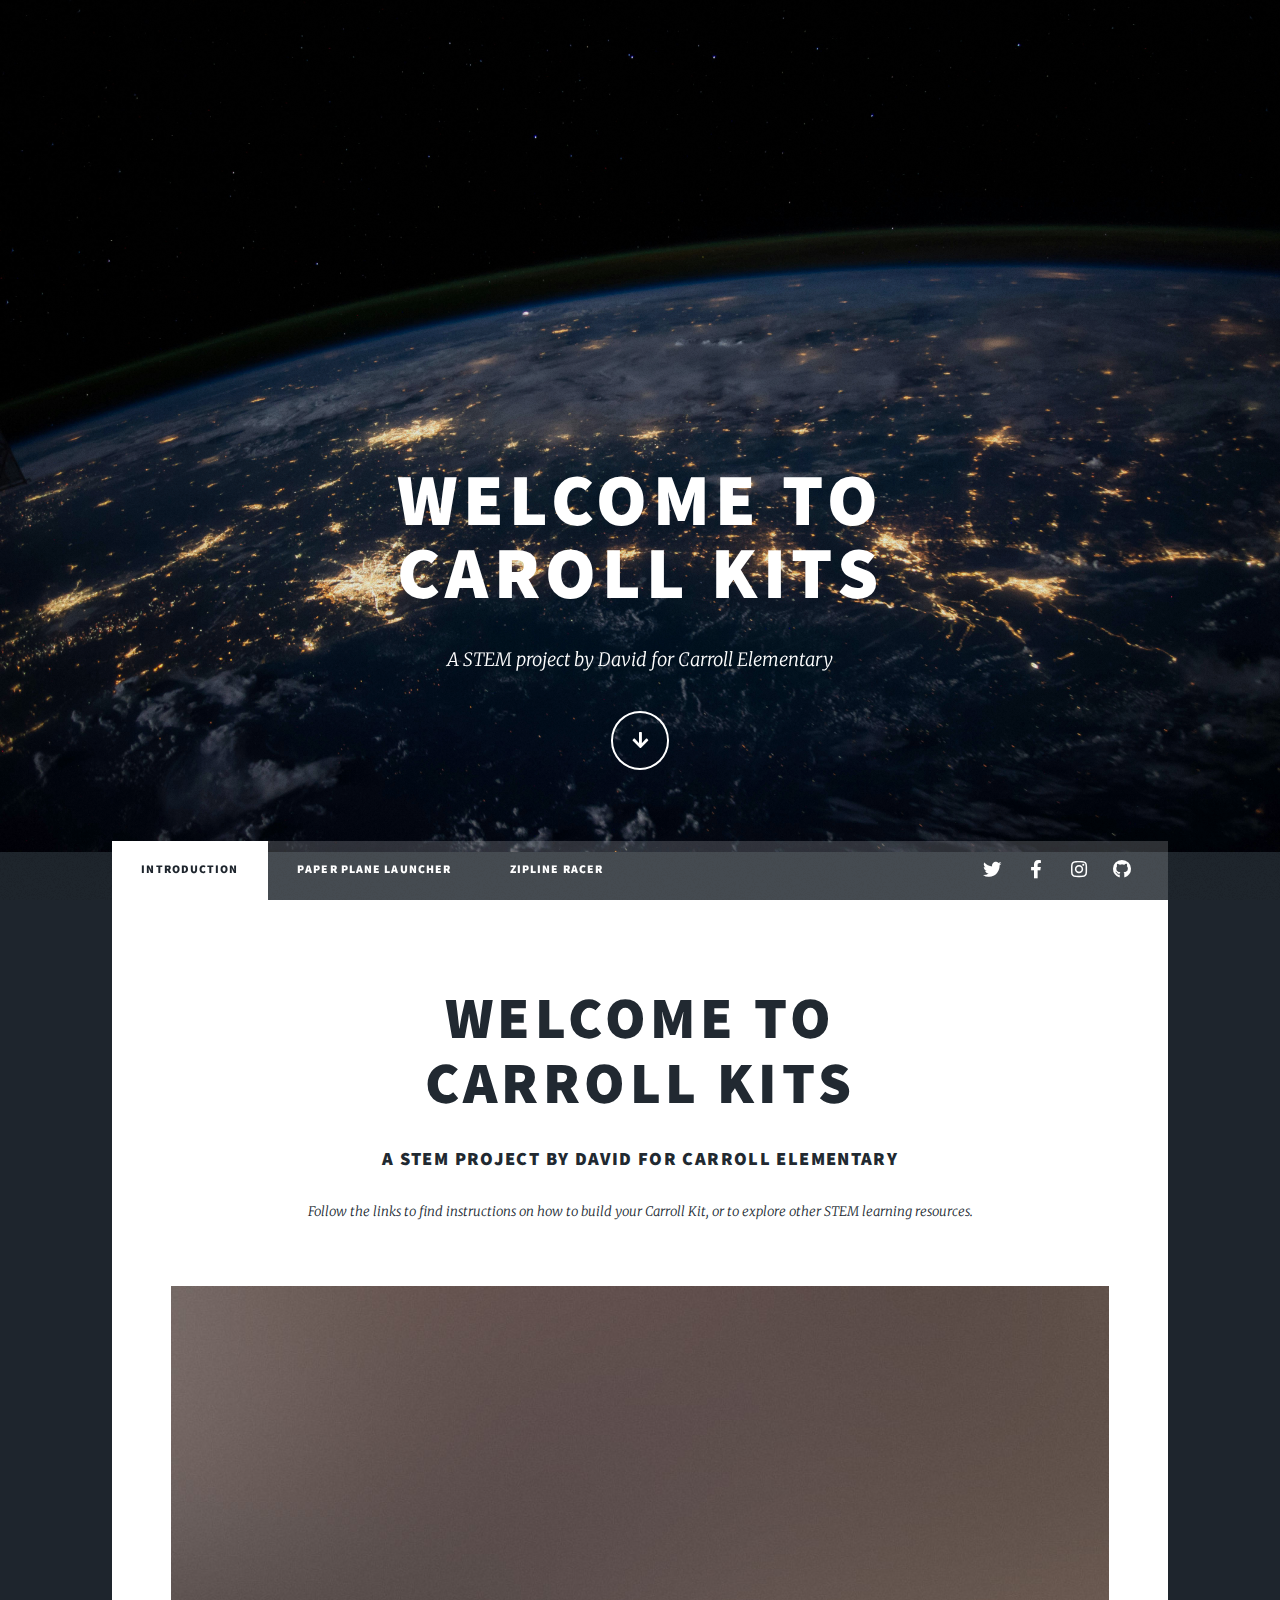
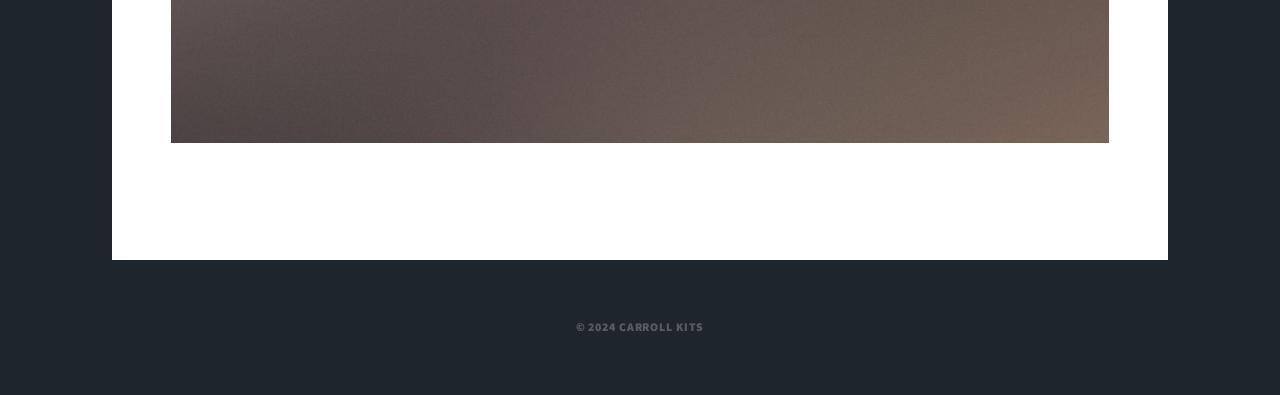
==== massively/index.html @ f245e0b9 "updated template" ====
<!DOCTYPE HTML>
<!--
	Massively by HTML5 UP
	html5up.net | @ajlkn
	Free for personal and commercial use under the CCA 3.0 license (html5up.net/license)
-->
<html>
	<head>
		<title>Carrol Kits</title>
		<meta charset="utf-8" />
		<meta name="viewport" content="width=device-width, initial-scale=1, user-scalable=no" />
		<link rel="stylesheet" href="assets/css/main.css" />
		<noscript><link rel="stylesheet" href="assets/css/noscript.css" /></noscript>
	</head>
	<body class="is-preload">

		<!-- Wrapper -->
			<div id="wrapper" class="fade-in">

				<!-- Intro -->
					<div id="intro">
						<h1>Welcome to<br />
						Caroll Kits</h1>
						<p>A STEM project by David for Carroll Elementary</p>
						<ul class="actions">
							<li><a href="#header" class="button icon solid solo fa-arrow-down scrolly">Continue</a></li>
						</ul>
					</div>

				<!-- Header -->
					<header id="header">
						<a href="index.html" class="logo">Carroll Kits</a>
					</header>

				<!-- Nav -->
					<nav id="nav">
						<ul class="links">
							<li class="active"><a href="index.html">Introduction</a></li>
							<li><a href="paperplane.html">Paper Plane Launcher</a></li>
							<li><a href="zipline.html">Zipline Racer</a></li>
						</ul>
						<ul class="icons">
							<li><a href="#" class="icon brands fa-twitter"><span class="label">Twitter</span></a></li>
							<li><a href="#" class="icon brands fa-facebook-f"><span class="label">Facebook</span></a></li>
							<li><a href="#" class="icon brands fa-instagram"><span class="label">Instagram</span></a></li>
							<li><a href="#" class="icon brands fa-github"><span class="label">GitHub</span></a></li>
						</ul>
					</nav>

				<!-- Main -->
					<div id="main">

						<!-- Featured Post -->
							<article class="post featured">
								<header class="major">
									<!-- <span class="date">April 25, 2017</span> -->
									<h2>Welcome to<br />
										Carroll Kits</a></h2>
									<h3>a STEM project by David for Carroll Elementary</h3>
									<p>Follow the links to find instructions on how to build your Carroll Kit, or to explore other STEM learning resources.</p>
								</header>
								<a href="#" class="image main"><img src="images/pic01.jpg" alt="" /></a>
								<!-- <ul class="actions special">
									<li><a href="#" class="button large">Full Story</a></li>
								</ul> -->
							</article>

						<!-- Posts -->
							<!-- <section class="posts">
								<article>
									<header>
										<span class="date">April 24, 2017</span>
										<h2><a href="#">Sed magna<br />
										ipsum faucibus</a></h2>
									</header>
									<a href="#" class="image fit"><img src="images/pic02.jpg" alt="" /></a>
									<p>Donec eget ex magna. Interdum et malesuada fames ac ante ipsum primis in faucibus. Pellentesque venenatis dolor imperdiet dolor mattis sagittis magna etiam.</p>
									<ul class="actions special">
										<li><a href="#" class="button">Full Story</a></li>
									</ul>
								</article>
								<article>
									<header>
										<span class="date">April 22, 2017</span>
										<h2><a href="#">Primis eget<br />
										imperdiet lorem</a></h2>
									</header>
									<a href="#" class="image fit"><img src="images/pic03.jpg" alt="" /></a>
									<p>Donec eget ex magna. Interdum et malesuada fames ac ante ipsum primis in faucibus. Pellentesque venenatis dolor imperdiet dolor mattis sagittis magna etiam.</p>
									<ul class="actions special">
										<li><a href="#" class="button">Full Story</a></li>
									</ul>
								</article>
								<article>
									<header>
										<span class="date">April 18, 2017</span>
										<h2><a href="#">Ante mattis<br />
										interdum dolor</a></h2>
									</header>
									<a href="#" class="image fit"><img src="images/pic04.jpg" alt="" /></a>
									<p>Donec eget ex magna. Interdum et malesuada fames ac ante ipsum primis in faucibus. Pellentesque venenatis dolor imperdiet dolor mattis sagittis magna etiam.</p>
									<ul class="actions special">
										<li><a href="#" class="button">Full Story</a></li>
									</ul>
								</article>
								<article>
									<header>
										<span class="date">April 14, 2017</span>
										<h2><a href="#">Tempus sed<br />
										nulla imperdiet</a></h2>
									</header>
									<a href="#" class="image fit"><img src="images/pic05.jpg" alt="" /></a>
									<p>Donec eget ex magna. Interdum et malesuada fames ac ante ipsum primis in faucibus. Pellentesque venenatis dolor imperdiet dolor mattis sagittis magna etiam.</p>
									<ul class="actions special">
										<li><a href="#" class="button">Full Story</a></li>
									</ul>
								</article>
								<article>
									<header>
										<span class="date">April 11, 2017</span>
										<h2><a href="#">Odio magna<br />
										sed consectetur</a></h2>
									</header>
									<a href="#" class="image fit"><img src="images/pic06.jpg" alt="" /></a>
									<p>Donec eget ex magna. Interdum et malesuada fames ac ante ipsum primis in faucibus. Pellentesque venenatis dolor imperdiet dolor mattis sagittis magna etiam.</p>
									<ul class="actions special">
										<li><a href="#" class="button">Full Story</a></li>
									</ul>
								</article>
								<article>
									<header>
										<span class="date">April 7, 2017</span>
										<h2><a href="#">Augue lorem<br />
										primis vestibulum</a></h2>
									</header>
									<a href="#" class="image fit"><img src="images/pic07.jpg" alt="" /></a>
									<p>Donec eget ex magna. Interdum et malesuada fames ac ante ipsum primis in faucibus. Pellentesque venenatis dolor imperdiet dolor mattis sagittis magna etiam.</p>
									<ul class="actions special">
										<li><a href="#" class="button">Full Story</a></li>
									</ul>
								</article>
							</section> -->

						<!-- Footer -->
							<!-- <footer>
								<div class="pagination">
									<a href="#" class="page active">1</a>
									<a href="#" class="page">2</a>
									<a href="#" class="page">3</a>
									<span class="extra">&hellip;</span>
									<a href="#" class="page">8</a>
									<a href="#" class="page">9</a>
									<a href="#" class="page">10</a>
									<a href="#" class="next">Next</a>
								</div>
							</footer> -->

					</div>

				<!-- Footer -->
					<!-- <footer id="footer">
						<section>
							<form method="post" action="#">
								<div class="fields">
									<div class="field">
										<label for="name">Name</label>
										<input type="text" name="name" id="name" />
									</div>
									<div class="field">
										<label for="email">Email</label>
										<input type="text" name="email" id="email" />
									</div>
									<div class="field">
										<label for="message">Message</label>
										<textarea name="message" id="message" rows="3"></textarea>
									</div>
								</div>
								<ul class="actions">
									<li><input type="submit" value="Send Message" /></li>
								</ul>
							</form>
						</section>
						<section class="split contact">
							<section class="alt">
								<h3>Address</h3>
								<p>1234 Somewhere Road #87257<br />
								Nashville, TN 00000-0000</p>
							</section>
							<section>
								<h3>Phone</h3>
								<p><a href="#">(000) 000-0000</a></p>
							</section>
							<section>
								<h3>Email</h3>
								<p><a href="#">info@untitled.tld</a></p>
							</section>
							<section>
								<h3>Social</h3>
								<ul class="icons alt">
									<li><a href="#" class="icon brands alt fa-twitter"><span class="label">Twitter</span></a></li>
									<li><a href="#" class="icon brands alt fa-facebook-f"><span class="label">Facebook</span></a></li>
									<li><a href="#" class="icon brands alt fa-instagram"><span class="label">Instagram</span></a></li>
									<li><a href="#" class="icon brands alt fa-github"><span class="label">GitHub</span></a></li>
								</ul>
							</section>
						</section>
					</footer> -->

				<!-- Copyright -->
					<div id="copyright">
						<ul><li>&copy; 2024 Carroll Kits</li></ul>
					</div>

			</div>

		<!-- Scripts -->
			<script src="assets/js/jquery.min.js"></script>
			<script src="assets/js/jquery.scrollex.min.js"></script>
			<script src="assets/js/jquery.scrolly.min.js"></script>
			<script src="assets/js/browser.min.js"></script>
			<script src="assets/js/breakpoints.min.js"></script>
			<script src="assets/js/util.js"></script>
			<script src="assets/js/main.js"></script>

	</body>
</html>
---- massively/assets/css/main.css ----
@import url(fontawesome-all.min.css);
@import url("https://fonts.googleapis.com/css?family=Merriweather:300,700,300italic,700italic|Source+Sans+Pro:900");

/*
	Massively by HTML5 UP
	html5up.net | @ajlkn
	Free for personal and commercial use under the CCA 3.0 license (html5up.net/license)
*/

html, body, div, span, applet, object,
iframe, h1, h2, h3, h4, h5, h6, p, blockquote,
pre, a, abbr, acronym, address, big, cite,
code, del, dfn, em, img, ins, kbd, q, s, samp,
small, strike, strong, sub, sup, tt, var, b,
u, i, center, dl, dt, dd, ol, ul, li, fieldset,
form, label, legend, table, caption, tbody,
tfoot, thead, tr, th, td, article, aside,
canvas, details, embed, figure, figcaption,
footer, header, hgroup, menu, nav, output, ruby,
section, summary, time, mark, audio, video {
	margin: 0;
	padding: 0;
	border: 0;
	font-size: 100%;
	font: inherit;
	vertical-align: baseline;}

article, aside, details, figcaption, figure,
footer, header, hgroup, menu, nav, section {
	display: block;}

body {
	line-height: 1;
}

ol, ul {
	list-style: none;
}

blockquote, q {
	quotes: none;
}

	blockquote:before, blockquote:after, q:before, q:after {
		content: '';
		content: none;
	}

table {
	border-collapse: collapse;
	border-spacing: 0;
}

body {
	-webkit-text-size-adjust: none;
}

mark {
	background-color: transparent;
	color: inherit;
}

input::-moz-focus-inner {
	border: 0;
	padding: 0;
}

input, select, textarea {
	-moz-appearance: none;
	-webkit-appearance: none;
	-ms-appearance: none;
	appearance: none;
}

/* Basic */

	@-ms-viewport {
		width: device-width;
	}

	body {
		-ms-overflow-style: scrollbar;
	}

	@media screen and (max-width: 480px) {

		html, body {
			min-width: 320px;
		}

	}

	html {
		box-sizing: border-box;
	}

	*, *:before, *:after {
		box-sizing: inherit;
	}

	body {
		background-color: #1e252d;
	}

		body.is-preload *, body.is-preload *:before, body.is-preload *:after {
			-moz-animation: none !important;
			-webkit-animation: none !important;
			-ms-animation: none !important;
			animation: none !important;
			-moz-transition: none !important;
			-webkit-transition: none !important;
			-ms-transition: none !important;
			transition: none !important;
		}

/* Type */

	html {
		font-size: 16pt;
	}

		@media screen and (max-width: 1680px) {

			html {
				font-size: 12pt;
			}

		}

		@media screen and (max-width: 1280px) {

			html {
				font-size: 11pt;
			}

		}

		@media screen and (max-width: 360px) {

			html {
				font-size: 10pt;
			}

		}

	body {
		color: #212931;
	}

	body, input, select, textarea {
		font-family: "Merriweather", Georgia, serif;
		font-weight: 300;
		font-size: 1rem;
		line-height: 2.375;
	}

	a {
		-moz-transition: color 0.2s ease-in-out, background-color 0.2s ease-in-out, border-color 0.2s ease-in-out, box-shadow 0.2s ease-in-out;
		-webkit-transition: color 0.2s ease-in-out, background-color 0.2s ease-in-out, border-color 0.2s ease-in-out, box-shadow 0.2s ease-in-out;
		-ms-transition: color 0.2s ease-in-out, background-color 0.2s ease-in-out, border-color 0.2s ease-in-out, box-shadow 0.2s ease-in-out;
		transition: color 0.2s ease-in-out, background-color 0.2s ease-in-out, border-color 0.2s ease-in-out, box-shadow 0.2s ease-in-out;
		border-bottom: dotted 1px;
		text-decoration: none;
	}

		a:hover {
			border-bottom-color: transparent;
		}

	strong, b {
		font-weight: 600;
	}

	em, i {
		font-style: italic;
	}

	p {
		text-align: justify;
		margin: 0 0 2rem 0;
	}

	h1, h2, h3, h4, h5, h6 {
		font-family: "Source Sans Pro", Helvetica, sans-serif;
		font-weight: 900;
		line-height: 1.5;
		letter-spacing: 0.075em;
		text-transform: uppercase;
		margin: 0 0 1rem 0;
	}

		h1 a, h2 a, h3 a, h4 a, h5 a, h6 a {
			border-bottom: 0;
			color: inherit;
			text-decoration: none;
		}

	h1 {
		font-size: 4rem;
		line-height: 1.1;
		margin: 0 0 2rem 0;
	}

	h2 {
		font-size: 1.75rem;
		line-height: 1.3;
		margin: 0 0 1.5rem 0;
	}

	h3 {
		font-size: 1.25rem;
		margin: 0 0 1.5rem 0;
	}

	h4 {
		font-size: 1rem;
	}

	h5 {
		font-size: 0.9rem;
	}

	h6 {
		font-size: 0.8rem;
	}

	sub {
		font-size: 0.8rem;
		position: relative;
		top: 0.5rem;
	}

	sup {
		font-size: 0.8rem;
		position: relative;
		top: -0.5rem;
	}

	blockquote {
		border-left: solid 4px;
		font-style: italic;
		margin: 0 0 2rem 0;
		padding: 0.5rem 0 0.5rem 2rem;
	}

	code {
		border: solid 2px;
		font-family: "Courier New", monospace;
		font-size: 0.9rem;
		margin: 0 0.25rem;
		padding: 0.25rem 0.65rem;
	}

	pre {
		-webkit-overflow-scrolling: touch;
		font-family: "Courier New", monospace;
		font-size: 0.9rem;
		margin: 0 0 2rem 0;
	}

		pre code {
			display: block;
			line-height: 1.75;
			padding: 1rem 1.5rem;
			overflow-x: auto;
		}

	hr {
		border: 0;
		border-bottom: solid 2px;
		margin: 3rem 0;
	}

		hr.major {
			margin: 5rem 0;
		}

	.align-left {
		text-align: left;
	}

	.align-center {
		text-align: center;
	}

	.align-right {
		text-align: right;
	}

	input, select, textarea {
		color: #212931;
	}

	a {
		color: #212931;
		border-bottom-color: rgba(33, 41, 49, 0.5);
	}

		a:hover {
			border-bottom-color: transparent;
			color: #18bfef !important;
		}

	strong, b {
		color: #212931;
	}

	h1, h2, h3, h4, h5, h6 {
		color: #212931;
	}

	blockquote {
		border-left-color: #eeeeee;
	}

	code {
		background: rgba(220, 220, 220, 0.25);
		border-color: #eeeeee;
	}

	hr {
		border-bottom-color: #eeeeee;
	}

/* Row */

	.row {
		display: flex;
		flex-wrap: wrap;
		box-sizing: border-box;
		align-items: stretch;
	}

		.row > * {
			box-sizing: border-box;
		}

		.row.gtr-uniform > * > :last-child {
			margin-bottom: 0;
		}

		.row.aln-left {
			justify-content: flex-start;
		}

		.row.aln-center {
			justify-content: center;
		}

		.row.aln-right {
			justify-content: flex-end;
		}

		.row.aln-top {
			align-items: flex-start;
		}

		.row.aln-middle {
			align-items: center;
		}

		.row.aln-bottom {
			align-items: flex-end;
		}

		.row > .imp {
			order: -1;
		}

		.row > .col-1 {
			width: 8.33333%;
		}

		.row > .off-1 {
			margin-left: 8.33333%;
		}

		.row > .col-2 {
			width: 16.66667%;
		}

		.row > .off-2 {
			margin-left: 16.66667%;
		}

		.row > .col-3 {
			width: 25%;
		}

		.row > .off-3 {
			margin-left: 25%;
		}

		.row > .col-4 {
			width: 33.33333%;
		}

		.row > .off-4 {
			margin-left: 33.33333%;
		}

		.row > .col-5 {
			width: 41.66667%;
		}

		.row > .off-5 {
			margin-left: 41.66667%;
		}

		.row > .col-6 {
			width: 50%;
		}

		.row > .off-6 {
			margin-left: 50%;
		}

		.row > .col-7 {
			width: 58.33333%;
		}

		.row > .off-7 {
			margin-left: 58.33333%;
		}

		.row > .col-8 {
			width: 66.66667%;
		}

		.row > .off-8 {
			margin-left: 66.66667%;
		}

		.row > .col-9 {
			width: 75%;
		}

		.row > .off-9 {
			margin-left: 75%;
		}

		.row > .col-10 {
			width: 83.33333%;
		}

		.row > .off-10 {
			margin-left: 83.33333%;
		}

		.row > .col-11 {
			width: 91.66667%;
		}

		.row > .off-11 {
			margin-left: 91.66667%;
		}

		.row > .col-12 {
			width: 100%;
		}

		.row > .off-12 {
			margin-left: 100%;
		}

		.row.gtr-0 {
			margin-top: 0;
			margin-left: 0rem;
		}

			.row.gtr-0 > * {
				padding: 0 0 0 0rem;
			}

			.row.gtr-0.gtr-uniform {
				margin-top: 0rem;
			}

				.row.gtr-0.gtr-uniform > * {
					padding-top: 0rem;
				}

		.row.gtr-25 {
			margin-top: 0;
			margin-left: -0.375rem;
		}

			.row.gtr-25 > * {
				padding: 0 0 0 0.375rem;
			}

			.row.gtr-25.gtr-uniform {
				margin-top: -0.375rem;
			}

				.row.gtr-25.gtr-uniform > * {
					padding-top: 0.375rem;
				}

		.row.gtr-50 {
			margin-top: 0;
			margin-left: -0.75rem;
		}

			.row.gtr-50 > * {
				padding: 0 0 0 0.75rem;
			}

			.row.gtr-50.gtr-uniform {
				margin-top: -0.75rem;
			}

				.row.gtr-50.gtr-uniform > * {
					padding-top: 0.75rem;
				}

		.row {
			margin-top: 0;
			margin-left: -1.5rem;
		}

			.row > * {
				padding: 0 0 0 1.5rem;
			}

			.row.gtr-uniform {
				margin-top: -1.5rem;
			}

				.row.gtr-uniform > * {
					padding-top: 1.5rem;
				}

		.row.gtr-150 {
			margin-top: 0;
			margin-left: -2.25rem;
		}

			.row.gtr-150 > * {
				padding: 0 0 0 2.25rem;
			}

			.row.gtr-150.gtr-uniform {
				margin-top: -2.25rem;
			}

				.row.gtr-150.gtr-uniform > * {
					padding-top: 2.25rem;
				}

		.row.gtr-200 {
			margin-top: 0;
			margin-left: -3rem;
		}

			.row.gtr-200 > * {
				padding: 0 0 0 3rem;
			}

			.row.gtr-200.gtr-uniform {
				margin-top: -3rem;
			}

				.row.gtr-200.gtr-uniform > * {
					padding-top: 3rem;
				}

		@media screen and (max-width: 1680px) {

			.row {
				display: flex;
				flex-wrap: wrap;
				box-sizing: border-box;
				align-items: stretch;
			}

				.row > * {
					box-sizing: border-box;
				}

				.row.gtr-uniform > * > :last-child {
					margin-bottom: 0;
				}

				.row.aln-left {
					justify-content: flex-start;
				}

				.row.aln-center {
					justify-content: center;
				}

				.row.aln-right {
					justify-content: flex-end;
				}

				.row.aln-top {
					align-items: flex-start;
				}

				.row.aln-middle {
					align-items: center;
				}

				.row.aln-bottom {
					align-items: flex-end;
				}

				.row > .imp-xlarge {
					order: -1;
				}

				.row > .col-1-xlarge {
					width: 8.33333%;
				}

				.row > .off-1-xlarge {
					margin-left: 8.33333%;
				}

				.row > .col-2-xlarge {
					width: 16.66667%;
				}

				.row > .off-2-xlarge {
					margin-left: 16.66667%;
				}

				.row > .col-3-xlarge {
					width: 25%;
				}

				.row > .off-3-xlarge {
					margin-left: 25%;
				}

				.row > .col-4-xlarge {
					width: 33.33333%;
				}

				.row > .off-4-xlarge {
					margin-left: 33.33333%;
				}

				.row > .col-5-xlarge {
					width: 41.66667%;
				}

				.row > .off-5-xlarge {
					margin-left: 41.66667%;
				}

				.row > .col-6-xlarge {
					width: 50%;
				}

				.row > .off-6-xlarge {
					margin-left: 50%;
				}

				.row > .col-7-xlarge {
					width: 58.33333%;
				}

				.row > .off-7-xlarge {
					margin-left: 58.33333%;
				}

				.row > .col-8-xlarge {
					width: 66.66667%;
				}

				.row > .off-8-xlarge {
					margin-left: 66.66667%;
				}

				.row > .col-9-xlarge {
					width: 75%;
				}

				.row > .off-9-xlarge {
					margin-left: 75%;
				}

				.row > .col-10-xlarge {
					width: 83.33333%;
				}

				.row > .off-10-xlarge {
					margin-left: 83.33333%;
				}

				.row > .col-11-xlarge {
					width: 91.66667%;
				}

				.row > .off-11-xlarge {
					margin-left: 91.66667%;
				}

				.row > .col-12-xlarge {
					width: 100%;
				}

				.row > .off-12-xlarge {
					margin-left: 100%;
				}

				.row.gtr-0 {
					margin-top: 0;
					margin-left: 0rem;
				}

					.row.gtr-0 > * {
						padding: 0 0 0 0rem;
					}

					.row.gtr-0.gtr-uniform {
						margin-top: 0rem;
					}

						.row.gtr-0.gtr-uniform > * {
							padding-top: 0rem;
						}

				.row.gtr-25 {
					margin-top: 0;
					margin-left: -0.375rem;
				}

					.row.gtr-25 > * {
						padding: 0 0 0 0.375rem;
					}

					.row.gtr-25.gtr-uniform {
						margin-top: -0.375rem;
					}

						.row.gtr-25.gtr-uniform > * {
							padding-top: 0.375rem;
						}

				.row.gtr-50 {
					margin-top: 0;
					margin-left: -0.75rem;
				}

					.row.gtr-50 > * {
						padding: 0 0 0 0.75rem;
					}

					.row.gtr-50.gtr-uniform {
						margin-top: -0.75rem;
					}

						.row.gtr-50.gtr-uniform > * {
							padding-top: 0.75rem;
						}

				.row {
					margin-top: 0;
					margin-left: -1.5rem;
				}

					.row > * {
						padding: 0 0 0 1.5rem;
					}

					.row.gtr-uniform {
						margin-top: -1.5rem;
					}

						.row.gtr-uniform > * {
							padding-top: 1.5rem;
						}

				.row.gtr-150 {
					margin-top: 0;
					margin-left: -2.25rem;
				}

					.row.gtr-150 > * {
						padding: 0 0 0 2.25rem;
					}

					.row.gtr-150.gtr-uniform {
						margin-top: -2.25rem;
					}

						.row.gtr-150.gtr-uniform > * {
							padding-top: 2.25rem;
						}

				.row.gtr-200 {
					margin-top: 0;
					margin-left: -3rem;
				}

					.row.gtr-200 > * {
						padding: 0 0 0 3rem;
					}

					.row.gtr-200.gtr-uniform {
						margin-top: -3rem;
					}

						.row.gtr-200.gtr-uniform > * {
							padding-top: 3rem;
						}

		}

		@media screen and (max-width: 1280px) {

			.row {
				display: flex;
				flex-wrap: wrap;
				box-sizing: border-box;
				align-items: stretch;
			}

				.row > * {
					box-sizing: border-box;
				}

				.row.gtr-uniform > * > :last-child {
					margin-bottom: 0;
				}

				.row.aln-left {
					justify-content: flex-start;
				}

				.row.aln-center {
					justify-content: center;
				}

				.row.aln-right {
					justify-content: flex-end;
				}

				.row.aln-top {
					align-items: flex-start;
				}

				.row.aln-middle {
					align-items: center;
				}

				.row.aln-bottom {
					align-items: flex-end;
				}

				.row > .imp-large {
					order: -1;
				}

				.row > .col-1-large {
					width: 8.33333%;
				}

				.row > .off-1-large {
					margin-left: 8.33333%;
				}

				.row > .col-2-large {
					width: 16.66667%;
				}

				.row > .off-2-large {
					margin-left: 16.66667%;
				}

				.row > .col-3-large {
					width: 25%;
				}

				.row > .off-3-large {
					margin-left: 25%;
				}

				.row > .col-4-large {
					width: 33.33333%;
				}

				.row > .off-4-large {
					margin-left: 33.33333%;
				}

				.row > .col-5-large {
					width: 41.66667%;
				}

				.row > .off-5-large {
					margin-left: 41.66667%;
				}

				.row > .col-6-large {
					width: 50%;
				}

				.row > .off-6-large {
					margin-left: 50%;
				}

				.row > .col-7-large {
					width: 58.33333%;
				}

				.row > .off-7-large {
					margin-left: 58.33333%;
				}

				.row > .col-8-large {
					width: 66.66667%;
				}

				.row > .off-8-large {
					margin-left: 66.66667%;
				}

				.row > .col-9-large {
					width: 75%;
				}

				.row > .off-9-large {
					margin-left: 75%;
				}

				.row > .col-10-large {
					width: 83.33333%;
				}

				.row > .off-10-large {
					margin-left: 83.33333%;
				}

				.row > .col-11-large {
					width: 91.66667%;
				}

				.row > .off-11-large {
					margin-left: 91.66667%;
				}

				.row > .col-12-large {
					width: 100%;
				}

				.row > .off-12-large {
					margin-left: 100%;
				}

				.row.gtr-0 {
					margin-top: 0;
					margin-left: 0rem;
				}

					.row.gtr-0 > * {
						padding: 0 0 0 0rem;
					}

					.row.gtr-0.gtr-uniform {
						margin-top: 0rem;
					}

						.row.gtr-0.gtr-uniform > * {
							padding-top: 0rem;
						}

				.row.gtr-25 {
					margin-top: 0;
					margin-left: -0.375rem;
				}

					.row.gtr-25 > * {
						padding: 0 0 0 0.375rem;
					}

					.row.gtr-25.gtr-uniform {
						margin-top: -0.375rem;
					}

						.row.gtr-25.gtr-uniform > * {
							padding-top: 0.375rem;
						}

				.row.gtr-50 {
					margin-top: 0;
					margin-left: -0.75rem;
				}

					.row.gtr-50 > * {
						padding: 0 0 0 0.75rem;
					}

					.row.gtr-50.gtr-uniform {
						margin-top: -0.75rem;
					}

						.row.gtr-50.gtr-uniform > * {
							padding-top: 0.75rem;
						}

				.row {
					margin-top: 0;
					margin-left: -1.5rem;
				}

					.row > * {
						padding: 0 0 0 1.5rem;
					}

					.row.gtr-uniform {
						margin-top: -1.5rem;
					}

						.row.gtr-uniform > * {
							padding-top: 1.5rem;
						}

				.row.gtr-150 {
					margin-top: 0;
					margin-left: -2.25rem;
				}

					.row.gtr-150 > * {
						padding: 0 0 0 2.25rem;
					}

					.row.gtr-150.gtr-uniform {
						margin-top: -2.25rem;
					}

						.row.gtr-150.gtr-uniform > * {
							padding-top: 2.25rem;
						}

				.row.gtr-200 {
					margin-top: 0;
					margin-left: -3rem;
				}

					.row.gtr-200 > * {
						padding: 0 0 0 3rem;
					}

					.row.gtr-200.gtr-uniform {
						margin-top: -3rem;
					}

						.row.gtr-200.gtr-uniform > * {
							padding-top: 3rem;
						}

		}

		@media screen and (max-width: 980px) {

			.row {
				display: flex;
				flex-wrap: wrap;
				box-sizing: border-box;
				align-items: stretch;
			}

				.row > * {
					box-sizing: border-box;
				}

				.row.gtr-uniform > * > :last-child {
					margin-bottom: 0;
				}

				.row.aln-left {
					justify-content: flex-start;
				}

				.row.aln-center {
					justify-content: center;
				}

				.row.aln-right {
					justify-content: flex-end;
				}

				.row.aln-top {
					align-items: flex-start;
				}

				.row.aln-middle {
					align-items: center;
				}

				.row.aln-bottom {
					align-items: flex-end;
				}

				.row > .imp-medium {
					order: -1;
				}

				.row > .col-1-medium {
					width: 8.33333%;
				}

				.row > .off-1-medium {
					margin-left: 8.33333%;
				}

				.row > .col-2-medium {
					width: 16.66667%;
				}

				.row > .off-2-medium {
					margin-left: 16.66667%;
				}

				.row > .col-3-medium {
					width: 25%;
				}

				.row > .off-3-medium {
					margin-left: 25%;
				}

				.row > .col-4-medium {
					width: 33.33333%;
				}

				.row > .off-4-medium {
					margin-left: 33.33333%;
				}

				.row > .col-5-medium {
					width: 41.66667%;
				}

				.row > .off-5-medium {
					margin-left: 41.66667%;
				}

				.row > .col-6-medium {
					width: 50%;
				}

				.row > .off-6-medium {
					margin-left: 50%;
				}

				.row > .col-7-medium {
					width: 58.33333%;
				}

				.row > .off-7-medium {
					margin-left: 58.33333%;
				}

				.row > .col-8-medium {
					width: 66.66667%;
				}

				.row > .off-8-medium {
					margin-left: 66.66667%;
				}

				.row > .col-9-medium {
					width: 75%;
				}

				.row > .off-9-medium {
					margin-left: 75%;
				}

				.row > .col-10-medium {
					width: 83.33333%;
				}

				.row > .off-10-medium {
					margin-left: 83.33333%;
				}

				.row > .col-11-medium {
					width: 91.66667%;
				}

				.row > .off-11-medium {
					margin-left: 91.66667%;
				}

				.row > .col-12-medium {
					width: 100%;
				}

				.row > .off-12-medium {
					margin-left: 100%;
				}

				.row.gtr-0 {
					margin-top: 0;
					margin-left: 0rem;
				}

					.row.gtr-0 > * {
						padding: 0 0 0 0rem;
					}

					.row.gtr-0.gtr-uniform {
						margin-top: 0rem;
					}

						.row.gtr-0.gtr-uniform > * {
							padding-top: 0rem;
						}

				.row.gtr-25 {
					margin-top: 0;
					margin-left: -0.375rem;
				}

					.row.gtr-25 > * {
						padding: 0 0 0 0.375rem;
					}

					.row.gtr-25.gtr-uniform {
						margin-top: -0.375rem;
					}

						.row.gtr-25.gtr-uniform > * {
							padding-top: 0.375rem;
						}

				.row.gtr-50 {
					margin-top: 0;
					margin-left: -0.75rem;
				}

					.row.gtr-50 > * {
						padding: 0 0 0 0.75rem;
					}

					.row.gtr-50.gtr-uniform {
						margin-top: -0.75rem;
					}

						.row.gtr-50.gtr-uniform > * {
							padding-top: 0.75rem;
						}

				.row {
					margin-top: 0;
					margin-left: -1.5rem;
				}

					.row > * {
						padding: 0 0 0 1.5rem;
					}

					.row.gtr-uniform {
						margin-top: -1.5rem;
					}

						.row.gtr-uniform > * {
							padding-top: 1.5rem;
						}

				.row.gtr-150 {
					margin-top: 0;
					margin-left: -2.25rem;
				}

					.row.gtr-150 > * {
						padding: 0 0 0 2.25rem;
					}

					.row.gtr-150.gtr-uniform {
						margin-top: -2.25rem;
					}

						.row.gtr-150.gtr-uniform > * {
							padding-top: 2.25rem;
						}

				.row.gtr-200 {
					margin-top: 0;
					margin-left: -3rem;
				}

					.row.gtr-200 > * {
						padding: 0 0 0 3rem;
					}

					.row.gtr-200.gtr-uniform {
						margin-top: -3rem;
					}

						.row.gtr-200.gtr-uniform > * {
							padding-top: 3rem;
						}

		}

		@media screen and (max-width: 736px) {

			.row {
				display: flex;
				flex-wrap: wrap;
				box-sizing: border-box;
				align-items: stretch;
			}

				.row > * {
					box-sizing: border-box;
				}

				.row.gtr-uniform > * > :last-child {
					margin-bottom: 0;
				}

				.row.aln-left {
					justify-content: flex-start;
				}

				.row.aln-center {
					justify-content: center;
				}

				.row.aln-right {
					justify-content: flex-end;
				}

				.row.aln-top {
					align-items: flex-start;
				}

				.row.aln-middle {
					align-items: center;
				}

				.row.aln-bottom {
					align-items: flex-end;
				}

				.row > .imp-small {
					order: -1;
				}

				.row > .col-1-small {
					width: 8.33333%;
				}

				.row > .off-1-small {
					margin-left: 8.33333%;
				}

				.row > .col-2-small {
					width: 16.66667%;
				}

				.row > .off-2-small {
					margin-left: 16.66667%;
				}

				.row > .col-3-small {
					width: 25%;
				}

				.row > .off-3-small {
					margin-left: 25%;
				}

				.row > .col-4-small {
					width: 33.33333%;
				}

				.row > .off-4-small {
					margin-left: 33.33333%;
				}

				.row > .col-5-small {
					width: 41.66667%;
				}

				.row > .off-5-small {
					margin-left: 41.66667%;
				}

				.row > .col-6-small {
					width: 50%;
				}

				.row > .off-6-small {
					margin-left: 50%;
				}

				.row > .col-7-small {
					width: 58.33333%;
				}

				.row > .off-7-small {
					margin-left: 58.33333%;
				}

				.row > .col-8-small {
					width: 66.66667%;
				}

				.row > .off-8-small {
					margin-left: 66.66667%;
				}

				.row > .col-9-small {
					width: 75%;
				}

				.row > .off-9-small {
					margin-left: 75%;
				}

				.row > .col-10-small {
					width: 83.33333%;
				}

				.row > .off-10-small {
					margin-left: 83.33333%;
				}

				.row > .col-11-small {
					width: 91.66667%;
				}

				.row > .off-11-small {
					margin-left: 91.66667%;
				}

				.row > .col-12-small {
					width: 100%;
				}

				.row > .off-12-small {
					margin-left: 100%;
				}

				.row.gtr-0 {
					margin-top: 0;
					margin-left: 0rem;
				}

					.row.gtr-0 > * {
						padding: 0 0 0 0rem;
					}

					.row.gtr-0.gtr-uniform {
						margin-top: 0rem;
					}

						.row.gtr-0.gtr-uniform > * {
							padding-top: 0rem;
						}

				.row.gtr-25 {
					margin-top: 0;
					margin-left: -0.375rem;
				}

					.row.gtr-25 > * {
						padding: 0 0 0 0.375rem;
					}

					.row.gtr-25.gtr-uniform {
						margin-top: -0.375rem;
					}

						.row.gtr-25.gtr-uniform > * {
							padding-top: 0.375rem;
						}

				.row.gtr-50 {
					margin-top: 0;
					margin-left: -0.75rem;
				}

					.row.gtr-50 > * {
						padding: 0 0 0 0.75rem;
					}

					.row.gtr-50.gtr-uniform {
						margin-top: -0.75rem;
					}

						.row.gtr-50.gtr-uniform > * {
							padding-top: 0.75rem;
						}

				.row {
					margin-top: 0;
					margin-left: -1.5rem;
				}

					.row > * {
						padding: 0 0 0 1.5rem;
					}

					.row.gtr-uniform {
						margin-top: -1.5rem;
					}

						.row.gtr-uniform > * {
							padding-top: 1.5rem;
						}

				.row.gtr-150 {
					margin-top: 0;
					margin-left: -2.25rem;
				}

					.row.gtr-150 > * {
						padding: 0 0 0 2.25rem;
					}

					.row.gtr-150.gtr-uniform {
						margin-top: -2.25rem;
					}

						.row.gtr-150.gtr-uniform > * {
							padding-top: 2.25rem;
						}

				.row.gtr-200 {
					margin-top: 0;
					margin-left: -3rem;
				}

					.row.gtr-200 > * {
						padding: 0 0 0 3rem;
					}

					.row.gtr-200.gtr-uniform {
						margin-top: -3rem;
					}

						.row.gtr-200.gtr-uniform > * {
							padding-top: 3rem;
						}

		}

		@media screen and (max-width: 480px) {

			.row {
				display: flex;
				flex-wrap: wrap;
				box-sizing: border-box;
				align-items: stretch;
			}

				.row > * {
					box-sizing: border-box;
				}

				.row.gtr-uniform > * > :last-child {
					margin-bottom: 0;
				}

				.row.aln-left {
					justify-content: flex-start;
				}

				.row.aln-center {
					justify-content: center;
				}

				.row.aln-right {
					justify-content: flex-end;
				}

				.row.aln-top {
					align-items: flex-start;
				}

				.row.aln-middle {
					align-items: center;
				}

				.row.aln-bottom {
					align-items: flex-end;
				}

				.row > .imp-xsmall {
					order: -1;
				}

				.row > .col-1-xsmall {
					width: 8.33333%;
				}

				.row > .off-1-xsmall {
					margin-left: 8.33333%;
				}

				.row > .col-2-xsmall {
					width: 16.66667%;
				}

				.row > .off-2-xsmall {
					margin-left: 16.66667%;
				}

				.row > .col-3-xsmall {
					width: 25%;
				}

				.row > .off-3-xsmall {
					margin-left: 25%;
				}

				.row > .col-4-xsmall {
					width: 33.33333%;
				}

				.row > .off-4-xsmall {
					margin-left: 33.33333%;
				}

				.row > .col-5-xsmall {
					width: 41.66667%;
				}

				.row > .off-5-xsmall {
					margin-left: 41.66667%;
				}

				.row > .col-6-xsmall {
					width: 50%;
				}

				.row > .off-6-xsmall {
					margin-left: 50%;
				}

				.row > .col-7-xsmall {
					width: 58.33333%;
				}

				.row > .off-7-xsmall {
					margin-left: 58.33333%;
				}

				.row > .col-8-xsmall {
					width: 66.66667%;
				}

				.row > .off-8-xsmall {
					margin-left: 66.66667%;
				}

				.row > .col-9-xsmall {
					width: 75%;
				}

				.row > .off-9-xsmall {
					margin-left: 75%;
				}

				.row > .col-10-xsmall {
					width: 83.33333%;
				}

				.row > .off-10-xsmall {
					margin-left: 83.33333%;
				}

				.row > .col-11-xsmall {
					width: 91.66667%;
				}

				.row > .off-11-xsmall {
					margin-left: 91.66667%;
				}

				.row > .col-12-xsmall {
					width: 100%;
				}

				.row > .off-12-xsmall {
					margin-left: 100%;
				}

				.row.gtr-0 {
					margin-top: 0;
					margin-left: 0rem;
				}

					.row.gtr-0 > * {
						padding: 0 0 0 0rem;
					}

					.row.gtr-0.gtr-uniform {
						margin-top: 0rem;
					}

						.row.gtr-0.gtr-uniform > * {
							padding-top: 0rem;
						}

				.row.gtr-25 {
					margin-top: 0;
					margin-left: -0.375rem;
				}

					.row.gtr-25 > * {
						padding: 0 0 0 0.375rem;
					}

					.row.gtr-25.gtr-uniform {
						margin-top: -0.375rem;
					}

						.row.gtr-25.gtr-uniform > * {
							padding-top: 0.375rem;
						}

				.row.gtr-50 {
					margin-top: 0;
					margin-left: -0.75rem;
				}

					.row.gtr-50 > * {
						padding: 0 0 0 0.75rem;
					}

					.row.gtr-50.gtr-uniform {
						margin-top: -0.75rem;
					}

						.row.gtr-50.gtr-uniform > * {
							padding-top: 0.75rem;
						}

				.row {
					margin-top: 0;
					margin-left: -1.5rem;
				}

					.row > * {
						padding: 0 0 0 1.5rem;
					}

					.row.gtr-uniform {
						margin-top: -1.5rem;
					}

						.row.gtr-uniform > * {
							padding-top: 1.5rem;
						}

				.row.gtr-150 {
					margin-top: 0;
					margin-left: -2.25rem;
				}

					.row.gtr-150 > * {
						padding: 0 0 0 2.25rem;
					}

					.row.gtr-150.gtr-uniform {
						margin-top: -2.25rem;
					}

						.row.gtr-150.gtr-uniform > * {
							padding-top: 2.25rem;
						}

				.row.gtr-200 {
					margin-top: 0;
					margin-left: -3rem;
				}

					.row.gtr-200 > * {
						padding: 0 0 0 3rem;
					}

					.row.gtr-200.gtr-uniform {
						margin-top: -3rem;
					}

						.row.gtr-200.gtr-uniform > * {
							padding-top: 3rem;
						}

		}

		@media screen and (max-width: 360px) {

			.row {
				display: flex;
				flex-wrap: wrap;
				box-sizing: border-box;
				align-items: stretch;
			}

				.row > * {
					box-sizing: border-box;
				}

				.row.gtr-uniform > * > :last-child {
					margin-bottom: 0;
				}

				.row.aln-left {
					justify-content: flex-start;
				}

				.row.aln-center {
					justify-content: center;
				}

				.row.aln-right {
					justify-content: flex-end;
				}

				.row.aln-top {
					align-items: flex-start;
				}

				.row.aln-middle {
					align-items: center;
				}

				.row.aln-bottom {
					align-items: flex-end;
				}

				.row > .imp-xxsmall {
					order: -1;
				}

				.row > .col-1-xxsmall {
					width: 8.33333%;
				}

				.row > .off-1-xxsmall {
					margin-left: 8.33333%;
				}

				.row > .col-2-xxsmall {
					width: 16.66667%;
				}

				.row > .off-2-xxsmall {
					margin-left: 16.66667%;
				}

				.row > .col-3-xxsmall {
					width: 25%;
				}

				.row > .off-3-xxsmall {
					margin-left: 25%;
				}

				.row > .col-4-xxsmall {
					width: 33.33333%;
				}

				.row > .off-4-xxsmall {
					margin-left: 33.33333%;
				}

				.row > .col-5-xxsmall {
					width: 41.66667%;
				}

				.row > .off-5-xxsmall {
					margin-left: 41.66667%;
				}

				.row > .col-6-xxsmall {
					width: 50%;
				}

				.row > .off-6-xxsmall {
					margin-left: 50%;
				}

				.row > .col-7-xxsmall {
					width: 58.33333%;
				}

				.row > .off-7-xxsmall {
					margin-left: 58.33333%;
				}

				.row > .col-8-xxsmall {
					width: 66.66667%;
				}

				.row > .off-8-xxsmall {
					margin-left: 66.66667%;
				}

				.row > .col-9-xxsmall {
					width: 75%;
				}

				.row > .off-9-xxsmall {
					margin-left: 75%;
				}

				.row > .col-10-xxsmall {
					width: 83.33333%;
				}

				.row > .off-10-xxsmall {
					margin-left: 83.33333%;
				}

				.row > .col-11-xxsmall {
					width: 91.66667%;
				}

				.row > .off-11-xxsmall {
					margin-left: 91.66667%;
				}

				.row > .col-12-xxsmall {
					width: 100%;
				}

				.row > .off-12-xxsmall {
					margin-left: 100%;
				}

				.row.gtr-0 {
					margin-top: 0;
					margin-left: 0rem;
				}

					.row.gtr-0 > * {
						padding: 0 0 0 0rem;
					}

					.row.gtr-0.gtr-uniform {
						margin-top: 0rem;
					}

						.row.gtr-0.gtr-uniform > * {
							padding-top: 0rem;
						}

				.row.gtr-25 {
					margin-top: 0;
					margin-left: -0.375rem;
				}

					.row.gtr-25 > * {
						padding: 0 0 0 0.375rem;
					}

					.row.gtr-25.gtr-uniform {
						margin-top: -0.375rem;
					}

						.row.gtr-25.gtr-uniform > * {
							padding-top: 0.375rem;
						}

				.row.gtr-50 {
					margin-top: 0;
					margin-left: -0.75rem;
				}

					.row.gtr-50 > * {
						padding: 0 0 0 0.75rem;
					}

					.row.gtr-50.gtr-uniform {
						margin-top: -0.75rem;
					}

						.row.gtr-50.gtr-uniform > * {
							padding-top: 0.75rem;
						}

				.row {
					margin-top: 0;
					margin-left: -1.5rem;
				}

					.row > * {
						padding: 0 0 0 1.5rem;
					}

					.row.gtr-uniform {
						margin-top: -1.5rem;
					}

						.row.gtr-uniform > * {
							padding-top: 1.5rem;
						}

				.row.gtr-150 {
					margin-top: 0;
					margin-left: -2.25rem;
				}

					.row.gtr-150 > * {
						padding: 0 0 0 2.25rem;
					}

					.row.gtr-150.gtr-uniform {
						margin-top: -2.25rem;
					}

						.row.gtr-150.gtr-uniform > * {
							padding-top: 2.25rem;
						}

				.row.gtr-200 {
					margin-top: 0;
					margin-left: -3rem;
				}

					.row.gtr-200 > * {
						padding: 0 0 0 3rem;
					}

					.row.gtr-200.gtr-uniform {
						margin-top: -3rem;
					}

						.row.gtr-200.gtr-uniform > * {
							padding-top: 3rem;
						}

		}

/* Box */

	.box {
		border: solid 2px;
		margin-bottom: 2rem;
		padding: 1.5rem;
	}

		.box > :last-child,
		.box > :last-child > :last-child,
		.box > :last-child > :last-child > :last-child {
			margin-bottom: 0;
		}

		.box.alt {
			border: 0;
			border-radius: 0;
			padding: 0;
		}

	.box {
		border-color: #eeeeee;
	}

/* Button */

	input[type="submit"],
	input[type="reset"],
	input[type="button"],
	button,
	.button {
		-moz-appearance: none;
		-webkit-appearance: none;
		-ms-appearance: none;
		appearance: none;
		-moz-transition: background-color 0.2s ease-in-out, box-shadow 0.2s ease-in-out, color 0.2s ease-in-out;
		-webkit-transition: background-color 0.2s ease-in-out, box-shadow 0.2s ease-in-out, color 0.2s ease-in-out;
		-ms-transition: background-color 0.2s ease-in-out, box-shadow 0.2s ease-in-out, color 0.2s ease-in-out;
		transition: background-color 0.2s ease-in-out, box-shadow 0.2s ease-in-out, color 0.2s ease-in-out;
		border: 0;
		border-radius: 0;
		cursor: pointer;
		display: inline-block;
		font-family: "Source Sans Pro", Helvetica, sans-serif;
		font-size: 0.8rem;
		font-weight: 900;
		letter-spacing: 0.075em;
		height: 3rem;
		line-height: 3rem;
		padding: 0 2rem;
		text-align: center;
		text-decoration: none;
		text-transform: uppercase;
		white-space: nowrap;
	}

		input[type="submit"].icon:before,
		input[type="reset"].icon:before,
		input[type="button"].icon:before,
		button.icon:before,
		.button.icon:before {
			margin-right: 0.5rem;
		}

		input[type="submit"].icon.solo,
		input[type="reset"].icon.solo,
		input[type="button"].icon.solo,
		button.icon.solo,
		.button.icon.solo {
			position: relative;
			width: 4rem;
			height: 4rem;
			line-height: 4rem;
			border-radius: 4rem;
			text-indent: 4rem;
			overflow: hidden;
			padding: 0;
			white-space: nowrap;
		}

			input[type="submit"].icon.solo:before,
			input[type="reset"].icon.solo:before,
			input[type="button"].icon.solo:before,
			button.icon.solo:before,
			.button.icon.solo:before {
				position: absolute;
				display: block;
				top: 0;
				left: 0;
				width: inherit;
				height: inherit;
				line-height: inherit;
				font-size: 1.25rem;
				margin-right: 0;
				text-align: center;
				text-indent: 0;
			}

		input[type="submit"].fit,
		input[type="reset"].fit,
		input[type="button"].fit,
		button.fit,
		.button.fit {
			width: 100%;
		}

		input[type="submit"].small,
		input[type="reset"].small,
		input[type="button"].small,
		button.small,
		.button.small {
			font-size: 0.7rem;
			height: 2.5rem;
			line-height: 2.5rem;
			padding: 0 1.5rem;
		}

		input[type="submit"].large,
		input[type="reset"].large,
		input[type="button"].large,
		button.large,
		.button.large {
			font-size: 0.9rem;
			height: 3.5rem;
			line-height: 3.5rem;
			padding: 0 2.75rem;
		}

		@media screen and (max-width: 980px) {

			input[type="submit"],
			input[type="reset"],
			input[type="button"],
			button,
			.button {
				font-size: 0.9rem;
				height: 3.25rem;
				line-height: 3.25rem;
			}

				input[type="submit"].large,
				input[type="reset"].large,
				input[type="button"].large,
				button.large,
				.button.large {
					font-size: 1rem;
					height: 3.75rem;
					line-height: 3.75rem;
				}

		}

		input[type="submit"].disabled, input[type="submit"]:disabled,
		input[type="reset"].disabled,
		input[type="reset"]:disabled,
		input[type="button"].disabled,
		input[type="button"]:disabled,
		button.disabled,
		button:disabled,
		.button.disabled,
		.button:disabled {
			pointer-events: none;
			opacity: 0.25;
		}

	input[type="submit"],
	input[type="reset"],
	input[type="button"],
	button,
	.button {
		background-color: transparent;
		box-shadow: inset 0 0 0 2px #212931;
		color: #212931 !important;
	}

		input[type="submit"]:hover,
		input[type="reset"]:hover,
		input[type="button"]:hover,
		button:hover,
		.button:hover {
			box-shadow: inset 0 0 0 2px #18bfef;
			color: #18bfef !important;
		}

		input[type="submit"].primary,
		input[type="reset"].primary,
		input[type="button"].primary,
		button.primary,
		.button.primary {
			background-color: #212931;
			box-shadow: none;
			color: #ffffff !important;
		}

			input[type="submit"].primary:hover,
			input[type="reset"].primary:hover,
			input[type="button"].primary:hover,
			button.primary:hover,
			.button.primary:hover {
				background-color: #18bfef;
			}

/* Form */

	form {
		margin: 0 0 2rem 0;
	}

		form > :last-child {
			margin-bottom: 0;
		}

		form > .fields {
			display: -moz-flex;
			display: -webkit-flex;
			display: -ms-flex;
			display: flex;
			-moz-flex-wrap: wrap;
			-webkit-flex-wrap: wrap;
			-ms-flex-wrap: wrap;
			flex-wrap: wrap;
			width: calc(100% + 3rem);
			margin: -1.5rem 0 2rem -1.5rem;
		}

			form > .fields > .field {
				-moz-flex-grow: 0;
				-webkit-flex-grow: 0;
				-ms-flex-grow: 0;
				flex-grow: 0;
				-moz-flex-shrink: 0;
				-webkit-flex-shrink: 0;
				-ms-flex-shrink: 0;
				flex-shrink: 0;
				padding: 1.5rem 0 0 1.5rem;
				width: calc(100% - 1.5rem);
			}

				form > .fields > .field.half {
					width: calc(50% - 0.75rem);
				}

				form > .fields > .field.third {
					width: calc(100%/3 - 0.5rem);
				}

				form > .fields > .field.quarter {
					width: calc(25% - 0.375rem);
				}

		@media screen and (max-width: 480px) {

			form > .fields {
				width: calc(100% + 3rem);
				margin: -1.5rem 0 2rem -1.5rem;
			}

				form > .fields > .field {
					padding: 1.5rem 0 0 1.5rem;
					width: calc(100% - 1.5rem);
				}

					form > .fields > .field.half {
						width: calc(100% - 1.5rem);
					}

					form > .fields > .field.third {
						width: calc(100% - 1.5rem);
					}

					form > .fields > .field.quarter {
						width: calc(100% - 1.5rem);
					}

		}

	label {
		display: block;
		font-family: "Source Sans Pro", Helvetica, sans-serif;
		font-weight: 900;
		line-height: 1.5;
		letter-spacing: 0.075em;
		font-size: 0.8rem;
		text-transform: uppercase;
		margin: 0 0 0.75rem 0;
	}

		@media screen and (max-width: 980px) {

			label {
				font-size: 0.9rem;
			}

		}

	input[type="text"],
	input[type="password"],
	input[type="email"],
	select,
	textarea {
		-moz-appearance: none;
		-webkit-appearance: none;
		-ms-appearance: none;
		appearance: none;
		background: transparent;
		border-radius: 0;
		border: solid 2px;
		color: inherit;
		display: block;
		outline: 0;
		padding: 0 1rem;
		text-decoration: none;
		width: 100%;
	}

		input[type="text"]:invalid,
		input[type="password"]:invalid,
		input[type="email"]:invalid,
		select:invalid,
		textarea:invalid {
			box-shadow: none;
		}

	select {
		background-size: 1.25rem;
		background-repeat: no-repeat;
		background-position: calc(100% - 1rem) center;
		height: 3rem;
		padding-right: 3rem;
		text-overflow: ellipsis;
	}

		select:focus::-ms-value {
			background-color: transparent;
		}

		select::-ms-expand {
			display: none;
		}

	input[type="text"],
	input[type="password"],
	input[type="email"],
	select {
		height: 3rem;
	}

	textarea {
		padding: 0.75rem 1rem;
	}

	input[type="checkbox"],
	input[type="radio"] {
		-moz-appearance: none;
		-webkit-appearance: none;
		-ms-appearance: none;
		appearance: none;
		display: block;
		float: left;
		margin-right: -2rem;
		opacity: 0;
		width: 1rem;
		z-index: -1;
	}

		input[type="checkbox"] + label,
		input[type="radio"] + label {
			text-decoration: none;
			cursor: pointer;
			display: inline-block;
			font-size: 1rem;
			letter-spacing: 0;
			font-family: "Merriweather", Georgia, serif;
			text-transform: none;
			font-weight: 300;
			padding-left: 2.8rem;
			padding-right: 1rem;
			position: relative;
		}

			input[type="checkbox"] + label:before,
			input[type="radio"] + label:before {
				-moz-osx-font-smoothing: grayscale;
				-webkit-font-smoothing: antialiased;
				display: inline-block;
				font-style: normal;
				font-variant: normal;
				text-rendering: auto;
				line-height: 1;
				text-transform: none !important;
				font-family: 'Font Awesome 5 Free';
				font-weight: 900;
			}

			input[type="checkbox"] + label:before,
			input[type="radio"] + label:before {
				border-radius: 0;
				border: solid 2px;
				content: '';
				display: inline-block;
				font-size: 0.8rem;
				height: 1.8rem;
				left: 0;
				line-height: 1.65rem;
				position: absolute;
				text-align: center;
				top: -0.125rem;
				width: 1.8rem;
			}

		input[type="checkbox"]:checked + label:before,
		input[type="radio"]:checked + label:before {
			content: '\f00c';
		}

	input[type="checkbox"] + label:before {
		border-radius: 0;
	}

	input[type="radio"] + label:before {
		border-radius: 100%;
	}

	::-webkit-input-placeholder {
		opacity: 1.0;
	}

	:-moz-placeholder {
		opacity: 1.0;
	}

	::-moz-placeholder {
		opacity: 1.0;
	}

	:-ms-input-placeholder {
		opacity: 1.0;
	}

	label {
		color: #212931;
	}

	input[type="text"],
	input[type="password"],
	input[type="email"],
	select,
	textarea {
		border-color: #eeeeee;
	}

		input[type="text"]:focus,
		input[type="password"]:focus,
		input[type="email"]:focus,
		select:focus,
		textarea:focus {
			border-color: #18bfef;
		}

	select {
		background-image: url("data:image/svg+xml;charset=utf8,%3Csvg xmlns='http://www.w3.org/2000/svg' width='40' height='40' preserveAspectRatio='none' viewBox='0 0 40 40'%3E%3Cpath d='M9.4,12.3l10.4,10.4l10.4-10.4c0.2-0.2,0.5-0.4,0.9-0.4c0.3,0,0.6,0.1,0.9,0.4l3.3,3.3c0.2,0.2,0.4,0.5,0.4,0.9 c0,0.4-0.1,0.6-0.4,0.9L20.7,31.9c-0.2,0.2-0.5,0.4-0.9,0.4c-0.3,0-0.6-0.1-0.9-0.4L4.3,17.3c-0.2-0.2-0.4-0.5-0.4-0.9 c0-0.4,0.1-0.6,0.4-0.9l3.3-3.3c0.2-0.2,0.5-0.4,0.9-0.4S9.1,12.1,9.4,12.3z' fill='%23eeeeee' /%3E%3C/svg%3E");
	}

		select option {
			background-color: #ffffff;
			color: #212931;
		}

	.select-wrapper:before {
		color: #eeeeee;
	}

	input[type="checkbox"] + label,
	input[type="radio"] + label {
		color: #212931;
	}

		input[type="checkbox"] + label:before,
		input[type="radio"] + label:before {
			border-color: #eeeeee;
		}

	input[type="checkbox"]:checked + label:before,
	input[type="radio"]:checked + label:before {
		background-color: #212931;
		border-color: #212931;
		color: #ffffff;
	}

	input[type="checkbox"]:focus + label:before,
	input[type="radio"]:focus + label:before {
		border-color: #18bfef;
	}

	::-webkit-input-placeholder {
		color: #909498 !important;
	}

	:-moz-placeholder {
		color: #909498 !important;
	}

	::-moz-placeholder {
		color: #909498 !important;
	}

	:-ms-input-placeholder {
		color: #909498 !important;
	}

	.formerize-placeholder {
		color: #909498 !important;
	}

/* Icon */

	.icon {
		text-decoration: none;
		border-bottom: none;
		position: relative;
	}

		.icon:before {
			-moz-osx-font-smoothing: grayscale;
			-webkit-font-smoothing: antialiased;
			display: inline-block;
			font-style: normal;
			font-variant: normal;
			text-rendering: auto;
			line-height: 1;
			text-transform: none !important;
			font-family: 'Font Awesome 5 Free';
			font-weight: 400;
		}

		.icon > .label {
			display: none;
		}

		.icon:before {
			line-height: inherit;
		}

		.icon.solid:before {
			font-weight: 900;
		}

		.icon.brands:before {
			font-family: 'Font Awesome 5 Brands';
		}

/* Image */

	.image {
		border: 0;
		display: inline-block;
		position: relative;
	}

		.image img {
			display: block;
		}

		.image.left, .image.right {
			max-width: 40%;
		}

			.image.left img, .image.right img {
				width: 100%;
			}

		.image.left {
			float: left;
			margin: 0 2rem 2rem 0;
			top: 0.75rem;
		}

		.image.right {
			float: right;
			margin: 0 0 2rem 2rem;
			top: 0.75rem;
		}

		.image.fit {
			display: block;
			margin: 2.5rem 0;
			width: 100%;
		}

			.image.fit:first-child {
				margin-top: 0;
			}

			.image.fit img {
				width: 100%;
			}

		.image.main {
			display: block;
			margin: 4rem 0;
			width: 100%;
		}

			.image.main:first-child {
				margin-top: 0;
			}

			.image.main img {
				width: 100%;
			}

		@media screen and (max-width: 736px) {

			.image.fit {
				margin: 2rem 0;
			}

			.image.main {
				margin: 2rem 0;
			}

		}

	a.image {
		overflow: hidden;
	}

		a.image img {
			-moz-transition: -moz-transform 0.2s ease-out;
			-webkit-transition: -webkit-transform 0.2s ease-out;
			-ms-transition: -ms-transform 0.2s ease-out;
			transition: transform 0.2s ease-out;
		}

		a.image:hover img {
			-moz-transform: scale(1.05);
			-webkit-transform: scale(1.05);
			-ms-transform: scale(1.05);
			transform: scale(1.05);
		}

/* Actions */

	ul.actions {
		display: -moz-flex;
		display: -webkit-flex;
		display: -ms-flex;
		display: flex;
		cursor: default;
		list-style: none;
		margin-left: -1rem;
		padding-left: 0;
	}

		ul.actions li {
			padding: 0 0 0 1rem;
			vertical-align: middle;
		}

		ul.actions.special {
			-moz-justify-content: center;
			-webkit-justify-content: center;
			-ms-justify-content: center;
			justify-content: center;
			width: 100%;
			margin-left: 0;
		}

			ul.actions.special li:first-child {
				padding-left: 0;
			}

		ul.actions.stacked {
			-moz-flex-direction: column;
			-webkit-flex-direction: column;
			-ms-flex-direction: column;
			flex-direction: column;
			margin-left: 0;
		}

			ul.actions.stacked li {
				padding: 1.3rem 0 0 0;
			}

				ul.actions.stacked li:first-child {
					padding-top: 0;
				}

		ul.actions.fit {
			width: calc(100% + 1rem);
		}

			ul.actions.fit li {
				-moz-flex-grow: 1;
				-webkit-flex-grow: 1;
				-ms-flex-grow: 1;
				flex-grow: 1;
				-moz-flex-shrink: 1;
				-webkit-flex-shrink: 1;
				-ms-flex-shrink: 1;
				flex-shrink: 1;
				width: 100%;
			}

				ul.actions.fit li > * {
					width: 100%;
				}

			ul.actions.fit.stacked {
				width: 100%;
			}

		@media screen and (max-width: 480px) {

			ul.actions:not(.fixed) {
				-moz-flex-direction: column;
				-webkit-flex-direction: column;
				-ms-flex-direction: column;
				flex-direction: column;
				margin-left: 0;
				width: 100% !important;
			}

				ul.actions:not(.fixed) li {
					-moz-flex-grow: 1;
					-webkit-flex-grow: 1;
					-ms-flex-grow: 1;
					flex-grow: 1;
					-moz-flex-shrink: 1;
					-webkit-flex-shrink: 1;
					-ms-flex-shrink: 1;
					flex-shrink: 1;
					padding: 1rem 0 0 0;
					text-align: center;
					width: 100%;
				}

					ul.actions:not(.fixed) li > * {
						width: 100%;
					}

					ul.actions:not(.fixed) li:first-child {
						padding-top: 0;
					}

					ul.actions:not(.fixed) li input[type="submit"],
					ul.actions:not(.fixed) li input[type="reset"],
					ul.actions:not(.fixed) li input[type="button"],
					ul.actions:not(.fixed) li button,
					ul.actions:not(.fixed) li .button {
						width: 100%;
					}

						ul.actions:not(.fixed) li input[type="submit"].icon:before,
						ul.actions:not(.fixed) li input[type="reset"].icon:before,
						ul.actions:not(.fixed) li input[type="button"].icon:before,
						ul.actions:not(.fixed) li button.icon:before,
						ul.actions:not(.fixed) li .button.icon:before {
							margin-left: -0.5rem;
						}

		}

/* Icons */

	ul.icons {
		cursor: default;
		list-style: none;
		padding-left: 0;
	}

		ul.icons li {
			display: inline-block;
			padding: 0 0.5rem 0 0;
			vertical-align: middle;
		}

			ul.icons li:last-child {
				padding-right: 0;
			}

			ul.icons li .icon:before {
				width: 2.25rem;
				height: 2.25rem;
				line-height: 2.25rem;
				display: inline-block;
				text-align: center;
				border-radius: 100%;
				font-size: 1.25rem;
			}

		ul.icons.alt li .icon:before {
			-moz-transition: color 0.2s ease-in-out, background-color 0.2s ease-in-out, border-color 0.2s ease-in-out, box-shadow 0.2s ease-in-out;
			-webkit-transition: color 0.2s ease-in-out, background-color 0.2s ease-in-out, border-color 0.2s ease-in-out, box-shadow 0.2s ease-in-out;
			-ms-transition: color 0.2s ease-in-out, background-color 0.2s ease-in-out, border-color 0.2s ease-in-out, box-shadow 0.2s ease-in-out;
			transition: color 0.2s ease-in-out, background-color 0.2s ease-in-out, border-color 0.2s ease-in-out, box-shadow 0.2s ease-in-out;
			font-size: 1rem;
		}

/* List */

	ol {
		list-style: decimal;
		margin: 0 0 2rem 0;
		padding-left: 1.25rem;
	}

		ol li {
			padding-left: 0.25rem;
		}

	ul {
		list-style: disc;
		margin: 0 0 2rem 0;
		padding-left: 1rem;
	}

		ul li {
			padding-left: 0.5rem;
		}

		ul.divided {
			list-style: none;
			padding-left: 0;
		}

			ul.divided li {
				border-top: solid 1px;
				padding: 0.5rem 0;
			}

				ul.divided li:first-child {
					border-top: 0;
					padding-top: 0;
				}

	dl {
		margin: 0 0 2rem 0;
	}

		dl dt {
			display: block;
			font-weight: 600;
			margin: 0 0 1rem 0;
		}

		dl dd {
			margin-left: 2rem;
		}

	ul.divided li {
		border-top-color: #eeeeee;
	}

	ul.icons li a.icon:hover:before {
		color: #18bfef;
	}

	ul.icons.alt li .icon:before {
		box-shadow: inset 0 0 0 2px #eeeeee;
	}

	ul.icons.alt li a.icon:hover:before {
		box-shadow: inset 0 0 0 2px #18bfef;
	}

/* Section/Article */

	section.special, article.special {
		text-align: center;
	}

	header {
		cursor: default;
	}

		header > .date {
			display: block;
			font-size: 0.8rem;
			height: 1;
			margin: 0 0 1rem 0;
			position: relative;
		}

		header > p {
			font-style: italic;
		}

		header > h1 + p {
			font-size: 1.1rem;
			margin-top: -0.5rem;
			line-height: 2;
		}

		header > h2 + p {
			font-size: 1rem;
			margin-top: -0.75rem;
		}

		header > h3 + p {
			font-size: 0.9rem;
			margin-top: -0.75rem;
		}

		header > h4 + p {
			font-size: 0.8rem;
			margin-top: -0.75rem;
		}

		header.major {
			margin: 0 0 4rem 0;
			text-align: center;
		}

			header.major > :last-child {
				margin-bottom: 0;
			}

			header.major > p {
				margin-top: 0;
				text-align: center;
			}

			header.major > .date {
				font-size: 1rem;
				margin: 0 0 4rem 0;
			}

				header.major > .date:before, header.major > .date:after {
					content: '';
					display: block;
					position: absolute;
					top: 50%;
					width: calc(50% - 6rem);
					border-top: solid 2px;
				}

				header.major > .date:before {
					left: 0;
				}

				header.major > .date:after {
					right: 0;
				}

		@media screen and (max-width: 980px) {

			header br {
				display: none;
			}

		}

		@media screen and (max-width: 736px) {

			header.major {
				margin: 0 0 2rem 0;
			}

		}

	header.major .date:before, header.major .date:after {
		border-top-color: #eeeeee;
	}

/* Table */

	.table-wrapper {
		-webkit-overflow-scrolling: touch;
		overflow-x: auto;
	}

	table {
		margin: 0 0 2rem 0;
		width: 100%;
	}

		table tbody tr {
			border: solid 1px;
			border-left: 0;
			border-right: 0;
		}

		table td {
			padding: 0.75rem 0.75rem;
		}

		table th {
			font-family: "Source Sans Pro", Helvetica, sans-serif;
			font-size: 0.8rem;
			font-weight: 900;
			letter-spacing: 0.075em;
			line-height: 1.5;
			padding: 0 0.75rem 0.75rem 0.75rem;
			text-align: left;
			text-transform: uppercase;
		}

			@media screen and (max-width: 980px) {

				table th {
					font-size: 0.9rem;
				}

			}

		table thead {
			border-bottom: solid 2px;
		}

		table tfoot {
			border-top: solid 2px;
		}

		table.alt {
			border-collapse: separate;
		}

			table.alt tbody tr td {
				border: solid 1px;
				border-left-width: 0;
				border-top-width: 0;
			}

				table.alt tbody tr td:first-child {
					border-left-width: 1px;
				}

			table.alt tbody tr:first-child td {
				border-top-width: 1px;
			}

			table.alt thead {
				border-bottom: 0;
			}

			table.alt tfoot {
				border-top: 0;
			}

	table tbody tr {
		border-color: #eeeeee;
	}

		table tbody tr:nth-child(2n + 1) {
			background-color: rgba(220, 220, 220, 0.25);
		}

	table th {
		color: #212931;
	}

	table thead {
		border-bottom-color: #eeeeee;
	}

	table tfoot {
		border-top-color: #eeeeee;
	}

	table.alt tbody tr td {
		border-color: #eeeeee;
	}

/* Pagination */

	.pagination {
		display: -moz-inline-flex;
		display: -webkit-inline-flex;
		display: -ms-inline-flex;
		display: inline-flex;
		-moz-user-select: none;
		-webkit-user-select: none;
		-ms-user-select: none;
		user-select: none;
		cursor: default;
		list-style: none;
		margin: 0 0 2rem 2px;
		padding: 0;
	}

		.pagination a, .pagination span {
			-moz-transition: background-color 0.2s ease-in-out, border-color 0.2s ease-in-out, box-shadow 0.2s ease-in-out, color 0.2s ease-in-out;
			-webkit-transition: background-color 0.2s ease-in-out, border-color 0.2s ease-in-out, box-shadow 0.2s ease-in-out, color 0.2s ease-in-out;
			-ms-transition: background-color 0.2s ease-in-out, border-color 0.2s ease-in-out, box-shadow 0.2s ease-in-out, color 0.2s ease-in-out;
			transition: background-color 0.2s ease-in-out, border-color 0.2s ease-in-out, box-shadow 0.2s ease-in-out, color 0.2s ease-in-out;
			border: solid 2px;
			display: inline-block;
			font-family: "Source Sans Pro", Helvetica, sans-serif;
			font-size: 0.8rem;
			font-weight: 900;
			height: 3rem;
			letter-spacing: 0.075em;
			line-height: calc(3rem - 4px);
			margin-left: -2px;
			min-width: 3rem;
			position: relative;
			text-align: center;
			text-decoration: none;
			text-transform: uppercase;
		}

		.pagination .next, .pagination .previous {
			text-decoration: none;
			padding: 0 1.75rem;
		}

			.pagination .next:before, .pagination .previous:before {
				-moz-osx-font-smoothing: grayscale;
				-webkit-font-smoothing: antialiased;
				display: inline-block;
				font-style: normal;
				font-variant: normal;
				text-rendering: auto;
				line-height: 1;
				text-transform: none !important;
				font-family: 'Font Awesome 5 Free';
				font-weight: 900;
			}

			.pagination .next:before, .pagination .previous:before {
				display: inline-block;
				color: inherit !important;
				line-height: inherit;
			}

		.pagination .previous:before {
			content: '\f104';
			margin-right: 0.9375em;
		}

		.pagination .next:before {
			content: '\f105';
			float: right;
			margin-left: 0.9375em;
		}

		@media screen and (max-width: 980px) {

			.pagination a, .pagination span {
				font-size: 0.9rem;
			}

		}

		@media screen and (max-width: 480px) {

			.pagination .page, .pagination .extra {
				display: none;
			}

		}

	.pagination a, .pagination span {
		border-color: #eeeeee;
	}

	.pagination a {
		color: #212931 !important;
	}

		.pagination a:hover {
			color: #18bfef !important;
			border-color: #18bfef;
			z-index: 1;
		}

			.pagination a:hover + a,
			.pagination a:hover + span {
				border-left-color: #18bfef;
			}

		.pagination a.active {
			background-color: #eeeeee;
		}

	.pagination span {
		color: #eeeeee;
	}

/* Wrapper */

	#wrapper {
		-moz-transition: opacity 0.5s ease;
		-webkit-transition: opacity 0.5s ease;
		-ms-transition: opacity 0.5s ease;
		transition: opacity 0.5s ease;
		position: relative;
		z-index: 1;
		overflow: hidden;
	}

		#wrapper > .bg {
			position: absolute;
			top: 0;
			left: 0;
			width: 100%;
			height: 100%;
			background-color: #212931;
			background-image: url("../../images/overlay.png"), linear-gradient(0deg, rgba(0, 0, 0, 0.1), rgba(0, 0, 0, 0.1)), url("../../images/bg.jpg");
			background-size: auto,								auto,														100% auto;
			background-position: center,								center,														top center;
			background-repeat: repeat,								no-repeat,													no-repeat;
			background-attachment: scroll,								scroll,														scroll;
			z-index: -1;
		}

			#wrapper > .bg.fixed {
				position: fixed;
				width: 100vw;
				height: 100vh;
			}

		#wrapper.fade-in:before {
			pointer-events: none;
			-moz-transition: opacity 1s ease-in-out;
			-webkit-transition: opacity 1s ease-in-out;
			-ms-transition: opacity 1s ease-in-out;
			transition: opacity 1s ease-in-out;
			-moz-transition-delay: 0.75s;
			-webkit-transition-delay: 0.75s;
			-ms-transition-delay: 0.75s;
			transition-delay: 0.75s;
			background: #1e252d;
			content: '';
			display: block;
			height: 100%;
			left: 0;
			opacity: 0;
			position: fixed;
			top: 0;
			width: 100%;
		}

		body.is-preload #wrapper.fade-in:before {
			opacity: 1;
		}

		@media screen and (orientation: portrait) {

			#wrapper > .bg {
				background-size: auto,								auto,														auto 175%;
			}

		}

/* Intro */

	#intro {
		color: #ffffff;
		padding: 8rem 4rem 6rem 4rem ;
		-moz-align-items: center;
		-webkit-align-items: center;
		-ms-align-items: center;
		align-items: center;
		display: -moz-flex;
		display: -webkit-flex;
		display: -ms-flex;
		display: flex;
		-moz-flex-direction: column;
		-webkit-flex-direction: column;
		-ms-flex-direction: column;
		flex-direction: column;
		-moz-justify-content: -moz-flex-end;
		-webkit-justify-content: -webkit-flex-end;
		-ms-justify-content: -ms-flex-end;
		justify-content: flex-end;
		-moz-transition: opacity 1s ease, -moz-transform 1s ease;
		-webkit-transition: opacity 1s ease, -webkit-transform 1s ease;
		-ms-transition: opacity 1s ease, -ms-transform 1s ease;
		transition: opacity 1s ease, transform 1s ease;
		position: relative;
		cursor: default;
		text-align: center;
		z-index: 1;
		min-height: 100vh;
	}

		#intro input, #intro select, #intro textarea {
			color: #ffffff;
		}

		#intro a {
			color: #ffffff;
			border-bottom-color: rgba(255, 255, 255, 0.5);
		}

			#intro a:hover {
				border-bottom-color: transparent;
				color: #18bfef !important;
			}

		#intro strong, #intro b {
			color: #ffffff;
		}

		#intro h1, #intro h2, #intro h3, #intro h4, #intro h5, #intro h6 {
			color: #ffffff;
		}

		#intro blockquote {
			border-left-color: #ffffff;
		}

		#intro code {
			background: rgba(255, 255, 255, 0.075);
			border-color: #ffffff;
		}

		#intro hr {
			border-bottom-color: #ffffff;
		}

		#intro input[type="submit"],
		#intro input[type="reset"],
		#intro input[type="button"],
		#intro button,
		#intro .button {
			background-color: transparent;
			box-shadow: inset 0 0 0 2px #ffffff;
			color: #ffffff !important;
		}

			#intro input[type="submit"]:hover,
			#intro input[type="reset"]:hover,
			#intro input[type="button"]:hover,
			#intro button:hover,
			#intro .button:hover {
				box-shadow: inset 0 0 0 2px #18bfef;
				color: #18bfef !important;
			}

			#intro input[type="submit"].primary,
			#intro input[type="reset"].primary,
			#intro input[type="button"].primary,
			#intro button.primary,
			#intro .button.primary {
				background-color: #ffffff;
				box-shadow: none;
				color: #1e252d !important;
			}

				#intro input[type="submit"].primary:hover,
				#intro input[type="reset"].primary:hover,
				#intro input[type="button"].primary:hover,
				#intro button.primary:hover,
				#intro .button.primary:hover {
					background-color: #18bfef;
				}

		#intro h1 {
			font-size: 5rem;
			line-height: 1;
		}

		#intro p {
			font-size: 1.25rem;
			font-style: italic;
			margin-top: -0.25rem;
			text-align: center;
		}

		#intro + #header {
			margin-top: -20rem;
		}

			#intro + #header .logo {
				-moz-transform: translateY(2rem);
				-webkit-transform: translateY(2rem);
				-ms-transform: translateY(2rem);
				transform: translateY(2rem);
				opacity: 0;
				visibility: hidden;
			}

		#intro.hidden {
			pointer-events: none;
			-moz-transform: translateY(2rem);
			-webkit-transform: translateY(2rem);
			-ms-transform: translateY(2rem);
			transform: translateY(2rem);
			-moz-transition: opacity 0.5s ease, -moz-transform 0.5s ease, visibility 0.5s;
			-webkit-transition: opacity 0.5s ease, -webkit-transform 0.5s ease, visibility 0.5s;
			-ms-transition: opacity 0.5s ease, -ms-transform 0.5s ease, visibility 0.5s;
			transition: opacity 0.5s ease, transform 0.5s ease, visibility 0.5s;
			opacity: 0;
			visibility: hidden;
		}

			#intro.hidden + #header .logo {
				-moz-transform: translateY(0);
				-webkit-transform: translateY(0);
				-ms-transform: translateY(0);
				transform: translateY(0);
				opacity: 1;
				visibility: visible;
			}

		body.is-preload #intro {
			-moz-transform: translateY(2rem);
			-webkit-transform: translateY(2rem);
			-ms-transform: translateY(2rem);
			transform: translateY(2rem);
			opacity: 0;
		}

			body.is-preload #intro:not(.hidden) + #header + #nav {
				-moz-transform: translateY(4rem);
				-webkit-transform: translateY(4rem);
				-ms-transform: translateY(4rem);
				transform: translateY(4rem);
				opacity: 0;
			}

		@media screen and (max-width: 980px) {

			#intro {
				padding: 4rem 4rem 2rem 4rem ;
				min-height: 90vh;
			}

				#intro p br {
					display: none;
				}

				#intro + #header {
					margin-top: -14rem;
				}

		}

		@media screen and (max-width: 736px) {

			#intro {
				padding: 3rem 2rem 1rem 2rem ;
				min-height: 80vh;
			}

				#intro h1 {
					font-size: 3.25rem;
					line-height: 1.1;
					margin-bottom: 1rem;
				}

				#intro p {
					font-size: 1rem;
					margin-top: 0rem;
				}

				#intro .actions {
					display: none;
				}

		}

/* Header */

	#header {
		color: #ffffff;
		-moz-align-items: center;
		-webkit-align-items: center;
		-ms-align-items: center;
		align-items: center;
		display: -moz-flex;
		display: -webkit-flex;
		display: -ms-flex;
		display: flex;
		-moz-flex-direction: column;
		-webkit-flex-direction: column;
		-ms-flex-direction: column;
		flex-direction: column;
		-moz-justify-content: -moz-flex-end;
		-webkit-justify-content: -webkit-flex-end;
		-ms-justify-content: -ms-flex-end;
		justify-content: flex-end;
		pointer-events: none;
		-moz-user-select: none;
		-webkit-user-select: none;
		-ms-user-select: none;
		user-select: none;
		height: 20rem;
		padding-bottom: 8rem;
		position: relative;
		text-align: center;
		z-index: 2;
	}

		#header input, #header select, #header textarea {
			color: #ffffff;
		}

		#header a {
			color: #ffffff;
			border-bottom-color: rgba(255, 255, 255, 0.5);
		}

			#header a:hover {
				border-bottom-color: transparent;
				color: #18bfef !important;
			}

		#header strong, #header b {
			color: #ffffff;
		}

		#header h1, #header h2, #header h3, #header h4, #header h5, #header h6 {
			color: #ffffff;
		}

		#header blockquote {
			border-left-color: #ffffff;
		}

		#header code {
			background: rgba(255, 255, 255, 0.075);
			border-color: #ffffff;
		}

		#header hr {
			border-bottom-color: #ffffff;
		}

		#header .logo {
			-moz-transition: border-color 0.2s ease-in-out, color 0.2s ease-in-out, opacity 0.5s ease, -moz-transform 0.5s ease, visibility 0.5s;
			-webkit-transition: border-color 0.2s ease-in-out, color 0.2s ease-in-out, opacity 0.5s ease, -webkit-transform 0.5s ease, visibility 0.5s;
			-ms-transition: border-color 0.2s ease-in-out, color 0.2s ease-in-out, opacity 0.5s ease, -ms-transform 0.5s ease, visibility 0.5s;
			transition: border-color 0.2s ease-in-out, color 0.2s ease-in-out, opacity 0.5s ease, transform 0.5s ease, visibility 0.5s;
			pointer-events: auto;
			border-style: solid;
			border-color: #ffffff;
			border-width: 5px !important;
			font-family: "Source Sans Pro", Helvetica, sans-serif;
			font-size: 2.25rem;
			font-weight: 900;
			letter-spacing: 0.075em;
			line-height: 1;
			padding: 1rem 1.75rem;
			text-transform: uppercase;
			visibility: visible;
		}

			#header .logo:hover {
				border-color: #18bfef !important;
				color: #18bfef !important;
			}

		@media screen and (max-width: 980px) {

			#header {
				height: 14rem;
				padding-bottom: 4rem;
			}

		}

		@media screen and (max-width: 736px) {

			#header {
				padding-bottom: 3rem;
			}

				#header .logo {
					font-size: 1.75rem;
					border-width: 3px !important;
				}

		}

/* Nav */

	#nav {
		color: #ffffff;
		display: -moz-flex;
		display: -webkit-flex;
		display: -ms-flex;
		display: flex;
		-moz-transition: -moz-transform 1s ease, opacity 1s ease;
		-webkit-transition: -webkit-transform 1s ease, opacity 1s ease;
		-ms-transition: -ms-transform 1s ease, opacity 1s ease;
		transition: transform 1s ease, opacity 1s ease;
		background: rgba(255, 255, 255, 0.175);
		height: 4rem;
		line-height: 4rem;
		margin: -4rem auto 0 auto;
		overflow: hidden;
		padding: 0 2rem 0 0;
		position: relative;
		width: calc(100% - 4rem);
		max-width: 72rem;
		z-index: 2;
	}

		#nav ul.divided li {
			border-top-color: #ffffff;
		}

		#nav ul.icons li a.icon:hover:before {
			color: #18bfef;
		}

		#nav ul.icons.alt li .icon:before {
			box-shadow: inset 0 0 0 2px #ffffff;
		}

		#nav ul.icons.alt li a.icon:hover:before {
			box-shadow: inset 0 0 0 2px #18bfef;
		}

		#nav input, #nav select, #nav textarea {
			color: #ffffff;
		}

		#nav a {
			color: #ffffff;
			border-bottom-color: rgba(255, 255, 255, 0.5);
		}

			#nav a:hover {
				border-bottom-color: transparent;
				color: #18bfef !important;
			}

		#nav strong, #nav b {
			color: #ffffff;
		}

		#nav h1, #nav h2, #nav h3, #nav h4, #nav h5, #nav h6 {
			color: #ffffff;
		}

		#nav blockquote {
			border-left-color: #ffffff;
		}

		#nav code {
			background: rgba(255, 255, 255, 0.075);
			border-color: #ffffff;
		}

		#nav hr {
			border-bottom-color: #ffffff;
		}

		#nav ul.links {
			display: -moz-flex;
			display: -webkit-flex;
			display: -ms-flex;
			display: flex;
			-moz-flex-grow: 1;
			-webkit-flex-grow: 1;
			-ms-flex-grow: 1;
			flex-grow: 1;
			-moz-flex-shrink: 1;
			-webkit-flex-shrink: 1;
			-ms-flex-shrink: 1;
			flex-shrink: 1;
			font-family: "Source Sans Pro", Helvetica, sans-serif;
			font-weight: 900;
			letter-spacing: 0.075em;
			list-style: none;
			margin-bottom: 0;
			padding-left: 0;
			text-transform: uppercase;
		}

			#nav ul.links li {
				display: block;
				padding-left: 0;
			}

				#nav ul.links li a {
					-moz-transition: background-color 0.2s ease-in-out, color 0.2s ease-in-out;
					-webkit-transition: background-color 0.2s ease-in-out, color 0.2s ease-in-out;
					-ms-transition: background-color 0.2s ease-in-out, color 0.2s ease-in-out;
					transition: background-color 0.2s ease-in-out, color 0.2s ease-in-out;
					display: block;
					font-size: 0.8rem;
					outline: none;
					padding: 0 2rem;
				}

					#nav ul.links li a:hover {
						color: inherit !important;
						background-color: rgba(255, 255, 255, 0.1);
					}

				#nav ul.links li.active {
					background-color: #ffffff;
				}

					#nav ul.links li.active a {
						color: #1e252d;
					}

						#nav ul.links li.active a:hover {
							color: #18bfef !important;
						}

		#nav ul.icons {
			-moz-flex-grow: 0;
			-webkit-flex-grow: 0;
			-ms-flex-grow: 0;
			flex-grow: 0;
			-moz-flex-shrink: 0;
			-webkit-flex-shrink: 0;
			-ms-flex-shrink: 0;
			flex-shrink: 0;
			margin-bottom: 0;
		}

		@media screen and (max-width: 980px) {

			#nav {
				display: none;
			}

		}

/* Main */

	#main {
		background-color: #ffffff;
		position: relative;
		margin: 0 auto;
		width: calc(100% - 4rem);
		max-width: 72rem;
		z-index: 2;
	}

		#main > * {
			padding: 4rem 4rem 2rem 4rem ;
			border-top: solid 2px #eeeeee;
			margin: 0;
		}

			#main > *:first-child {
				border-top: 0;
			}

		#main > footer {
			text-align: center;
		}

		#main > .post {
			padding: 8rem 8rem 6rem 8rem ;
		}

			#main > .post header.major > .date {
				margin-top: -2rem;
			}

			#main > .post header.major > h1, #main > .post header.major h2 {
				font-size: 4rem;
				line-height: 1.1;
				margin: 0 0 2rem 0;
			}

			#main > .post.featured {
				text-align: center;
			}

			@media screen and (max-width: 1280px) {

				#main > .post {
					padding: 6rem 4rem 4rem 4rem ;
				}

			}

			@media screen and (max-width: 736px) {

				#main > .post {
					padding: 4rem 2rem 2rem 2rem ;
				}

					#main > .post header.major > .date {
						margin-top: -1rem;
						margin-bottom: 2rem;
					}

					#main > .post header.major > h1, #main > .post header.major h2 {
						font-size: 2.5rem;
						line-height: 1.2;
						margin: 0 0 1.5rem 0;
					}

			}

		#main > .posts {
			display: -moz-flex;
			display: -webkit-flex;
			display: -ms-flex;
			display: flex;
			-moz-flex-wrap: wrap;
			-webkit-flex-wrap: wrap;
			-ms-flex-wrap: wrap;
			flex-wrap: wrap;
			-moz-align-items: -moz-stretch;
			-webkit-align-items: -webkit-stretch;
			-ms-align-items: -ms-stretch;
			align-items: stretch;
			text-align: center;
			width: 100%;
			padding: 0;
		}

			#main > .posts > * {
				-moz-flex-shrink: 1;
				-webkit-flex-shrink: 1;
				-ms-flex-shrink: 1;
				flex-shrink: 1;
				-moz-flex-grow: 0;
				-webkit-flex-grow: 0;
				-ms-flex-grow: 0;
				flex-grow: 0;
			}

			#main > .posts > * {
				width: 50%;
			}

			#main > .posts > * {
				padding: 4rem;
				width: 50%;
			}

			#main > .posts > article {
				border-color: #eeeeee;
				border-left-width: 2px;
				border-style: solid;
				border-top-width: 2px;
				text-align: center;
			}

				#main > .posts > article > :last-child {
					margin-bottom: 0;
				}

				#main > .posts > article:nth-child(2n - 1) {
					border-left-width: 0;
				}

				#main > .posts > article:nth-child(-n + 2) {
					border-top-width: 0;
				}

			@media screen and (max-width: 980px) {

				#main > .posts > * {
					width: 50%;
				}

				#main > .posts > * {
					padding: 2.5rem;
					width: 50%;
				}

			}

			@media screen and (max-width: 736px) {

				#main > .posts > * {
					width: 100%;
				}

				#main > .posts > * {
					padding: 2rem;
					width: 100%;
				}

				#main > .posts > article:nth-child(2n - 1) {
					border-left-width: 2px;
				}

				#main > .posts > article:nth-child(-n + 2) {
					border-top-width: 2px;
				}

				#main > .posts > article:nth-child(n) {
					border-left-width: 0;
				}

				#main > .posts > article:nth-child(-n + 1) {
					border-top-width: 0;
				}

				#main > .posts > article .image {
					max-width: 25rem;
					margin-left: auto;
					margin-right: auto;
				}

			}

		@media screen and (max-width: 736px) {

			#main > * {
				padding: 2rem 2rem 0.1rem 2rem ;
			}

		}

		@media screen and (max-width: 480px) {

			#main {
				width: 100%;
			}

		}

/* Footer */

	#footer {
		color: #717981;
		display: -moz-flex;
		display: -webkit-flex;
		display: -ms-flex;
		display: flex;
		background-color: #f5f5f5;
		color: #909498;
		cursor: default;
		position: relative;
		margin: 0 auto;
		width: calc(100% - 4rem);
		max-width: 72rem;
		z-index: 2;
	}

		#footer input, #footer select, #footer textarea {
			color: #717981;
		}

		#footer a {
			color: #717981;
			border-bottom-color: rgba(113, 121, 129, 0.5);
		}

			#footer a:hover {
				border-bottom-color: transparent;
				color: #18bfef !important;
			}

		#footer strong, #footer b {
			color: #717981;
		}

		#footer h1, #footer h2, #footer h3, #footer h4, #footer h5, #footer h6 {
			color: #717981;
		}

		#footer blockquote {
			border-left-color: #e2e2e2;
		}

		#footer code {
			background: rgba(220, 220, 220, 0.5);
			border-color: #e2e2e2;
		}

		#footer hr {
			border-bottom-color: #e2e2e2;
		}

		#footer .box {
			border-color: #e2e2e2;
		}

		#footer input[type="submit"],
		#footer input[type="reset"],
		#footer input[type="button"],
		#footer button,
		#footer .button {
			background-color: transparent;
			box-shadow: inset 0 0 0 2px #717981;
			color: #717981 !important;
		}

			#footer input[type="submit"]:hover,
			#footer input[type="reset"]:hover,
			#footer input[type="button"]:hover,
			#footer button:hover,
			#footer .button:hover {
				box-shadow: inset 0 0 0 2px #18bfef;
				color: #18bfef !important;
			}

			#footer input[type="submit"].primary,
			#footer input[type="reset"].primary,
			#footer input[type="button"].primary,
			#footer button.primary,
			#footer .button.primary {
				background-color: #717981;
				box-shadow: none;
				color: #f5f5f5 !important;
			}

				#footer input[type="submit"].primary:hover,
				#footer input[type="reset"].primary:hover,
				#footer input[type="button"].primary:hover,
				#footer button.primary:hover,
				#footer .button.primary:hover {
					background-color: #18bfef;
				}

		#footer label {
			color: #717981;
		}

		#footer input[type="text"],
		#footer input[type="password"],
		#footer input[type="email"],
		#footer select,
		#footer textarea {
			border-color: #e2e2e2;
		}

			#footer input[type="text"]:focus,
			#footer input[type="password"]:focus,
			#footer input[type="email"]:focus,
			#footer select:focus,
			#footer textarea:focus {
				border-color: #18bfef;
			}

		#footer select {
			background-image: url("data:image/svg+xml;charset=utf8,%3Csvg xmlns='http://www.w3.org/2000/svg' width='40' height='40' preserveAspectRatio='none' viewBox='0 0 40 40'%3E%3Cpath d='M9.4,12.3l10.4,10.4l10.4-10.4c0.2-0.2,0.5-0.4,0.9-0.4c0.3,0,0.6,0.1,0.9,0.4l3.3,3.3c0.2,0.2,0.4,0.5,0.4,0.9 c0,0.4-0.1,0.6-0.4,0.9L20.7,31.9c-0.2,0.2-0.5,0.4-0.9,0.4c-0.3,0-0.6-0.1-0.9-0.4L4.3,17.3c-0.2-0.2-0.4-0.5-0.4-0.9 c0-0.4,0.1-0.6,0.4-0.9l3.3-3.3c0.2-0.2,0.5-0.4,0.9-0.4S9.1,12.1,9.4,12.3z' fill='%23e2e2e2' /%3E%3C/svg%3E");
		}

			#footer select option {
				background-color: #f5f5f5;
				color: #717981;
			}

		#footer .select-wrapper:before {
			color: #e2e2e2;
		}

		#footer input[type="checkbox"] + label,
		#footer input[type="radio"] + label {
			color: #717981;
		}

			#footer input[type="checkbox"] + label:before,
			#footer input[type="radio"] + label:before {
				border-color: #e2e2e2;
			}

		#footer input[type="checkbox"]:checked + label:before,
		#footer input[type="radio"]:checked + label:before {
			background-color: #717981;
			border-color: #717981;
			color: #f5f5f5;
		}

		#footer input[type="checkbox"]:focus + label:before,
		#footer input[type="radio"]:focus + label:before {
			border-color: #18bfef;
		}

		#footer ::-webkit-input-placeholder {
			color: #b3b7bb !important;
		}

		#footer :-moz-placeholder {
			color: #b3b7bb !important;
		}

		#footer ::-moz-placeholder {
			color: #b3b7bb !important;
		}

		#footer :-ms-input-placeholder {
			color: #b3b7bb !important;
		}

		#footer .formerize-placeholder {
			color: #b3b7bb !important;
		}

		#footer ul.divided li {
			border-top-color: #e2e2e2;
		}

		#footer ul.icons li a.icon:hover:before {
			color: #18bfef;
		}

		#footer ul.icons.alt li .icon:before {
			box-shadow: inset 0 0 0 2px #e2e2e2;
		}

		#footer ul.icons.alt li a.icon:hover:before {
			box-shadow: inset 0 0 0 2px #18bfef;
		}

		#footer header.major .date:before, #footer header.major .date:after {
			border-top-color: #e2e2e2;
		}

		#footer table tbody tr {
			border-color: #e2e2e2;
		}

			#footer table tbody tr:nth-child(2n + 1) {
				background-color: rgba(220, 220, 220, 0.5);
			}

		#footer table th {
			color: #717981;
		}

		#footer table thead {
			border-bottom-color: #e2e2e2;
		}

		#footer table tfoot {
			border-top-color: #e2e2e2;
		}

		#footer table.alt tbody tr td {
			border-color: #e2e2e2;
		}

		#footer .pagination a, #footer .pagination span {
			border-color: #e2e2e2;
		}

		#footer .pagination a {
			color: #717981 !important;
		}

			#footer .pagination a:hover {
				color: #18bfef !important;
				border-color: #18bfef;
				z-index: 1;
			}

				#footer .pagination a:hover + a,
				#footer .pagination a:hover + span {
					border-left-color: #18bfef;
				}

			#footer .pagination a.active {
				background-color: #e2e2e2;
			}

		#footer .pagination span {
			color: #e2e2e2;
		}

		#footer > section {
			-moz-flex-basis: 50%;
			-webkit-flex-basis: 50%;
			-ms-flex-basis: 50%;
			flex-basis: 50%;
			-moz-flex-grow: 1;
			-webkit-flex-grow: 1;
			-ms-flex-grow: 1;
			flex-grow: 1;
			-moz-flex-shrink: 1;
			-webkit-flex-shrink: 1;
			-ms-flex-shrink: 1;
			flex-shrink: 1;
			padding: 4rem 4rem 2rem 4rem ;
			border-left: solid 2px #e2e2e2;
		}

			#footer > section:first-child {
				border-left: 0;
			}

			#footer > section.split {
				display: -moz-flex;
				display: -webkit-flex;
				display: -ms-flex;
				display: flex;
				-moz-flex-direction: column;
				-webkit-flex-direction: column;
				-ms-flex-direction: column;
				flex-direction: column;
				padding: 0;
			}

				#footer > section.split > section {
					padding: 3rem 4rem 1rem 4rem ;
					border-top: solid 2px #e2e2e2;
				}

					#footer > section.split > section:first-child {
						padding: 5rem 4rem 1rem 4rem ;
						border-top: 0;
					}

					#footer > section.split > section:last-child {
						padding: 3rem 4rem 3rem 4rem ;
					}

				#footer > section.split.contact > section {
					display: -moz-flex;
					display: -webkit-flex;
					display: -ms-flex;
					display: flex;
					-moz-align-items: center;
					-webkit-align-items: center;
					-ms-align-items: center;
					align-items: center;
					padding: 3.15rem 4rem;
				}

					#footer > section.split.contact > section > * {
						margin-bottom: 0;
					}

					#footer > section.split.contact > section > :first-child {
						-moz-flex-shrink: 0;
						-webkit-flex-shrink: 0;
						-ms-flex-shrink: 0;
						flex-shrink: 0;
						-moz-flex-grow: 0;
						-webkit-flex-grow: 0;
						-ms-flex-grow: 0;
						flex-grow: 0;
						width: 6rem;
					}

					#footer > section.split.contact > section > :last-child {
						-moz-flex-shrink: 1;
						-webkit-flex-shrink: 1;
						-ms-flex-shrink: 1;
						flex-shrink: 1;
						-moz-flex-grow: 1;
						-webkit-flex-grow: 1;
						-ms-flex-grow: 1;
						flex-grow: 1;
					}

					#footer > section.split.contact > section:first-child {
						padding: 4rem 4rem 3rem 4rem;
					}

					#footer > section.split.contact > section:last-child {
						padding: 3rem 4rem 4rem 4rem;
					}

					#footer > section.split.contact > section.alt {
						-moz-align-items: -moz-flex-start;
						-webkit-align-items: -webkit-flex-start;
						-ms-align-items: -ms-flex-start;
						align-items: flex-start;
					}

						#footer > section.split.contact > section.alt > :last-child {
							margin-top: -0.325rem;
						}

		#footer form label,
		#footer h3,
		#footer p {
			font-size: 0.8rem;
		}

		@media screen and (max-width: 980px) {

			#footer {
				display: block;
			}

				#footer > section {
					border-top: solid 2px #e2e2e2;
				}

					#footer > section:first-child {
						border-top: 0;
					}

					#footer > section.split > section {
						padding: 4rem 4rem 2rem 4rem ;
					}

						#footer > section.split > section:first-child {
							padding: 4rem 4rem 2rem 4rem ;
						}

						#footer > section.split > section:last-child {
							padding: 4rem 4rem 2rem 4rem ;
						}

					#footer > section.split.contact > section {
						padding: 4rem;
					}

						#footer > section.split.contact > section:first-child {
							padding: 4rem;
						}

						#footer > section.split.contact > section:last-child {
							padding: 4rem;
						}

				#footer form label,
				#footer h3,
				#footer p {
					font-size: 0.9rem;
				}

		}

		@media screen and (max-width: 736px) {

			#footer > section {
				padding: 2rem 2rem 0.1rem 2rem ;
			}

				#footer > section.split > section {
					padding: 2rem 2rem 0.1rem 2rem ;
				}

					#footer > section.split > section:first-child {
						padding: 2rem 2rem 0.1rem 2rem ;
					}

					#footer > section.split > section:last-child {
						padding: 2rem 2rem 0.1rem 2rem ;
					}

				#footer > section.split.contact > section {
					padding: 2rem;
				}

					#footer > section.split.contact > section:first-child {
						padding: 2rem;
					}

					#footer > section.split.contact > section:last-child {
						padding: 2rem;
					}

		}

		@media screen and (max-width: 480px) {

			#footer {
				width: 100%;
			}

		}

	#copyright {
		color: #ffffff;
		position: relative;
		color: rgba(255, 255, 255, 0.25);
		cursor: default;
		font-family: "Source Sans Pro", Helvetica, sans-serif;
		font-size: 0.8rem;
		font-weight: 900;
		letter-spacing: 0.075em;
		line-height: 1.5;
		text-align: center;
		text-transform: uppercase;
		margin: 4rem auto 8rem auto;
		width: calc(100% - 4rem);
		max-width: 72rem;
		z-index: 2;
	}

		#copyright input, #copyright select, #copyright textarea {
			color: #ffffff;
		}

		#copyright a {
			color: #ffffff;
			border-bottom-color: rgba(255, 255, 255, 0.5);
		}

			#copyright a:hover {
				border-bottom-color: transparent;
				color: #18bfef !important;
			}

		#copyright strong, #copyright b {
			color: #ffffff;
		}

		#copyright h1, #copyright h2, #copyright h3, #copyright h4, #copyright h5, #copyright h6 {
			color: #ffffff;
		}

		#copyright blockquote {
			border-left-color: #ffffff;
		}

		#copyright code {
			background: rgba(255, 255, 255, 0.075);
			border-color: #ffffff;
		}

		#copyright hr {
			border-bottom-color: #ffffff;
		}

		#copyright a {
			color: inherit;
			border-bottom-color: inherit;
		}

		#copyright ul {
			list-style: none;
			margin: 0;
			padding-left: 0;
		}

			#copyright ul li {
				border-left: solid 2px;
				display: inline-block;
				line-height: 1;
				margin-left: 1rem;
				padding-left: 1rem;
			}

				#copyright ul li:first-child {
					border-left: 0;
					margin-left: 0;
					padding-left: 0;
				}

		@media screen and (max-width: 1280px) {

			#copyright {
				margin: 4rem auto;
			}

		}

		@media screen and (max-width: 480px) {

			#copyright ul li {
				border-left: 0;
				margin: 1rem 0 0 0;
				padding-left: 0;
				display: block;
			}

				#copyright ul li:first-child {
					margin-top: 0;
				}

		}

/* Nav Panel */

	#navPanelToggle {
		text-decoration: none;
		-moz-transition: color 0.2s ease-in-out, background-color 0.2s ease-in-out, box-shadow 0.2s ease-in-out;
		-webkit-transition: color 0.2s ease-in-out, background-color 0.2s ease-in-out, box-shadow 0.2s ease-in-out;
		-ms-transition: color 0.2s ease-in-out, background-color 0.2s ease-in-out, box-shadow 0.2s ease-in-out;
		transition: color 0.2s ease-in-out, background-color 0.2s ease-in-out, box-shadow 0.2s ease-in-out;
		display: none;
		position: fixed;
		top: 0.75rem;
		right: 0.75rem;
		border: 0;
		color: #ffffff;
		font-family: "Source Sans Pro", Helvetica, sans-serif;
		font-size: 0.9rem;
		font-weight: 900;
		letter-spacing: 0.075em;
		padding: 0.375rem 1.25rem;
		text-transform: uppercase;
		z-index: 10001;
	}

		#navPanelToggle:before {
			-moz-osx-font-smoothing: grayscale;
			-webkit-font-smoothing: antialiased;
			display: inline-block;
			font-style: normal;
			font-variant: normal;
			text-rendering: auto;
			line-height: 1;
			text-transform: none !important;
			font-family: 'Font Awesome 5 Free';
			font-weight: 900;
		}

		#navPanelToggle:before {
			content: '\f0c9';
			margin-right: 0.5rem;
		}

		#navPanelToggle.alt {
			background-color: rgba(255, 255, 255, 0.875);
			box-shadow: 0 0.125rem 0.75rem 0 rgba(30, 37, 45, 0.25);
			color: #212931;
		}

			#navPanelToggle.alt:hover {
				background-color: #ffffff;
			}

		@media screen and (max-width: 980px) {

			#navPanelToggle {
				display: block;
			}

		}

		@media screen and (max-width: 736px) {

			#navPanelToggle {
				font-size: 0.8rem;
				padding: 0.25rem 1rem;
			}

		}

	#navPanel {
		-moz-transform: translateX(20rem);
		-webkit-transform: translateX(20rem);
		-ms-transform: translateX(20rem);
		transform: translateX(20rem);
		-moz-transition: -moz-transform 0.5s ease, box-shadow 0.5s ease, visibility 0.5s;
		-webkit-transition: -webkit-transform 0.5s ease, box-shadow 0.5s ease, visibility 0.5s;
		-ms-transition: -ms-transform 0.5s ease, box-shadow 0.5s ease, visibility 0.5s;
		transition: transform 0.5s ease, box-shadow 0.5s ease, visibility 0.5s;
		display: none;
		-webkit-overflow-scrolling: touch;
		background: #ffffff;
		box-shadow: none;
		color: #212931;
		height: 100%;
		max-width: 80%;
		overflow-y: auto;
		padding: 3rem 2rem;
		position: fixed;
		right: 0;
		top: 0;
		visibility: hidden;
		width: 20rem;
		z-index: 10002;
	}

		#navPanel .links {
			list-style: none;
			padding-left: 0;
		}

			#navPanel .links li {
				border-top: solid 2px #eeeeee;
			}

				#navPanel .links li a {
					border-bottom: 0;
					display: block;
					font-family: "Source Sans Pro", Helvetica, sans-serif;
					font-size: 0.9rem;
					font-size: 0.9rem;
					font-weight: 900;
					letter-spacing: 0.075em;
					padding: 0.75rem 0;
					text-transform: uppercase;
				}

				#navPanel .links li:first-child {
					border-top: 0;
				}

		#navPanel .close {
			text-decoration: none;
			-moz-transition: color 0.2s ease-in-out;
			-webkit-transition: color 0.2s ease-in-out;
			-ms-transition: color 0.2s ease-in-out;
			transition: color 0.2s ease-in-out;
			-webkit-tap-highlight-color: rgba(0, 0, 0, 0);
			border: 0;
			color: #909498;
			cursor: pointer;
			display: block;
			height: 3.25rem;
			line-height: 3.25rem;
			padding-right: 1.25rem;
			position: absolute;
			right: 0;
			text-align: right;
			top: 0;
			vertical-align: middle;
			width: 7rem;
		}

			#navPanel .close:before {
				-moz-osx-font-smoothing: grayscale;
				-webkit-font-smoothing: antialiased;
				display: inline-block;
				font-style: normal;
				font-variant: normal;
				text-rendering: auto;
				line-height: 1;
				text-transform: none !important;
				font-family: 'Font Awesome 5 Free';
				font-weight: 900;
			}

			#navPanel .close:before {
				content: '\f00d';
				font-size: 1.25rem;
			}

			#navPanel .close:hover {
				color: #212931;
			}

			@media screen and (max-width: 736px) {

				#navPanel .close {
					height: 4rem;
					line-height: 4rem;
				}

			}

		@media screen and (max-width: 980px) {

			#navPanel {
				display: block;
			}

		}

		@media screen and (max-width: 736px) {

			#navPanel {
				padding: 2.5rem 1.75rem;
			}

		}

	@media screen and (max-width: 980px) {

		body.is-navPanel-visible #wrapper {
			opacity: 0.5;
		}

		body.is-navPanel-visible #navPanel {
			-moz-transform: translateX(0);
			-webkit-transform: translateX(0);
			-ms-transform: translateX(0);
			transform: translateX(0);
			box-shadow: 0 0 1.5rem 0 rgba(0, 0, 0, 0.2);
			visibility: visible;
		}

	}
---- massively/assets/css/noscript.css ----
@import url(font-awesome.min.css);

/*
	Massively by HTML5 UP
	html5up.net | @ajlkn
	Free for personal and commercial use under the CCA 3.0 license (html5up.net/license)
*/

/* Wrapper */

	#wrapper {
		background-color: #212931;
		background-image: url("../../images/overlay.png"), linear-gradient(0deg, rgba(0, 0, 0, 0.1), rgba(0, 0, 0, 0.1)), url("../../images/bg.jpg");
		background-size: auto,								auto,														100% auto;
		background-position: center,								center,														top center;
		background-repeat: repeat,								no-repeat,													no-repeat;
		background-attachment: fixed,								fixed,														fixed;
	}

		#wrapper.fade-in:before {
			display: none;
		}

/* Intro */

	body.is-preload #intro {
		opacity: 1;
	}

		body.is-preload #intro:not(.hidden) + #header + #nav {
			-moz-transform: none;
			-webkit-transform: none;
			-ms-transform: none;
			transform: none;
			opacity: 1;
		}
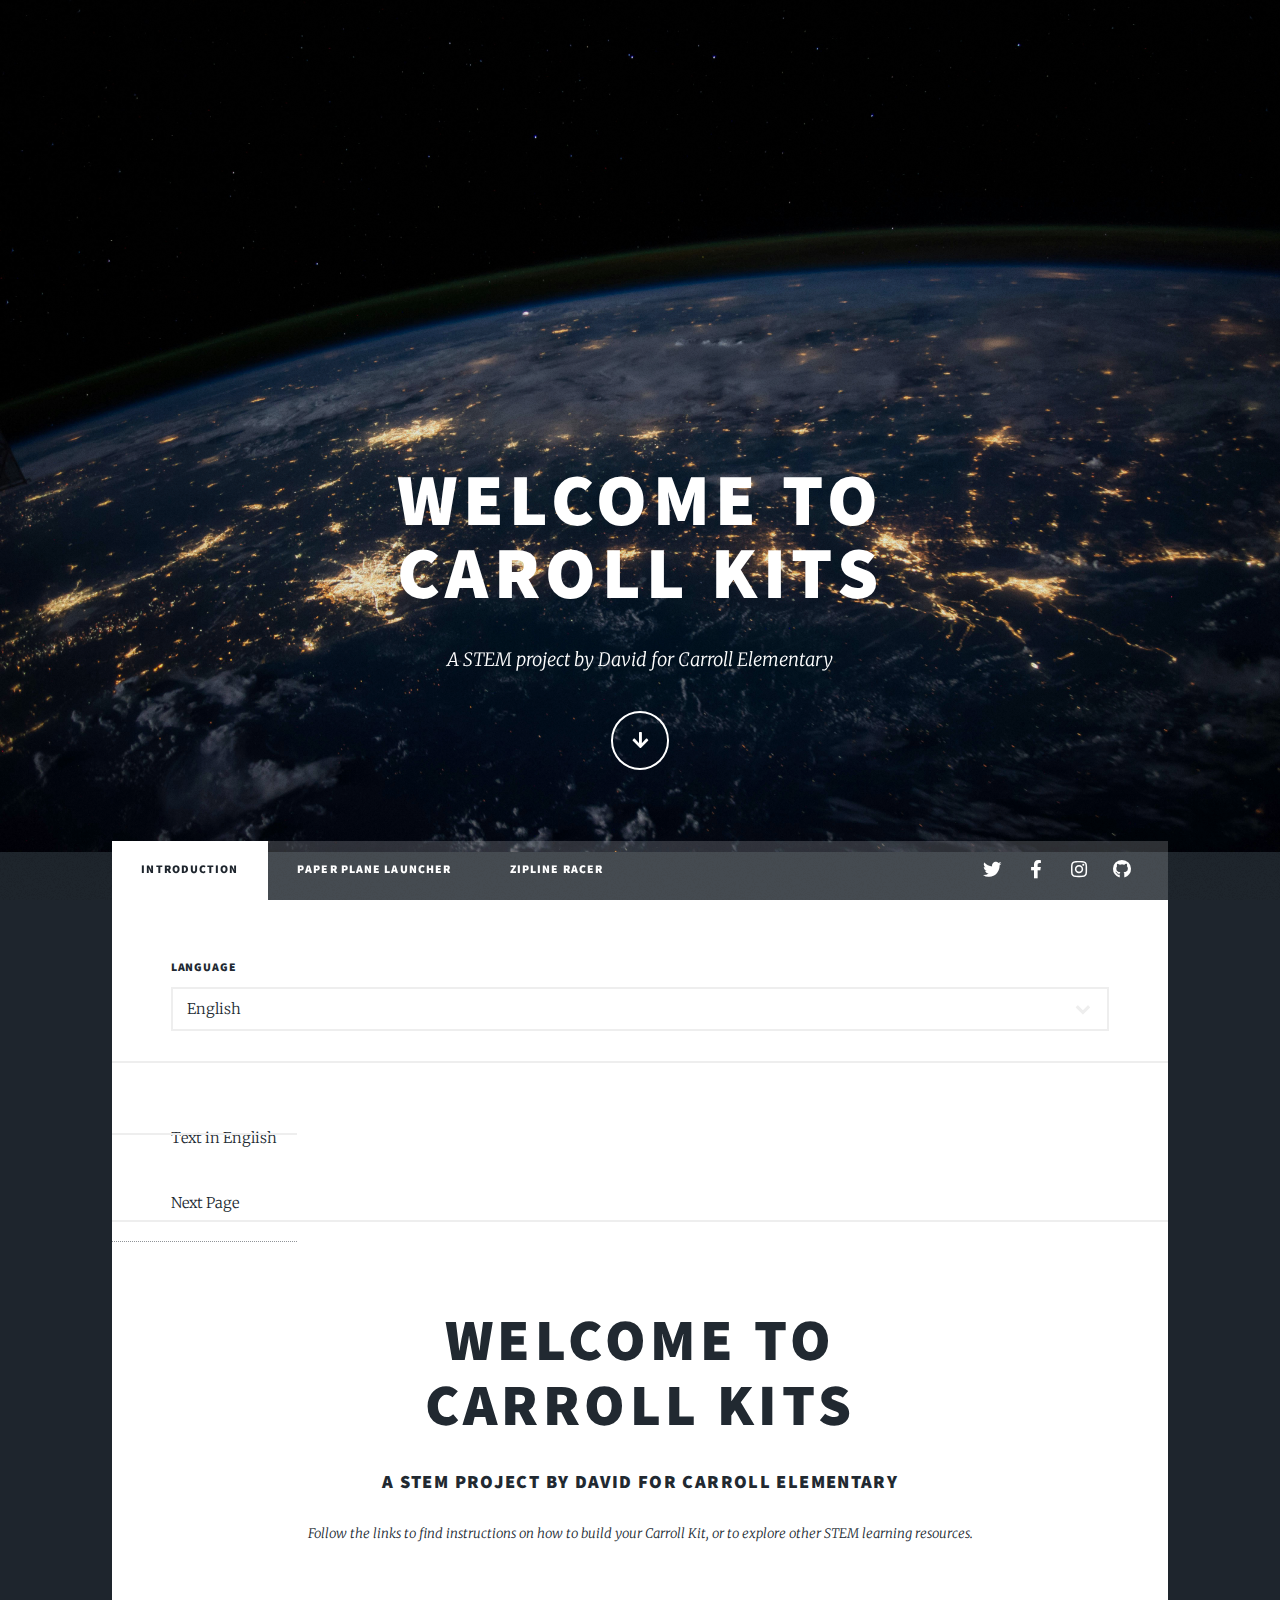
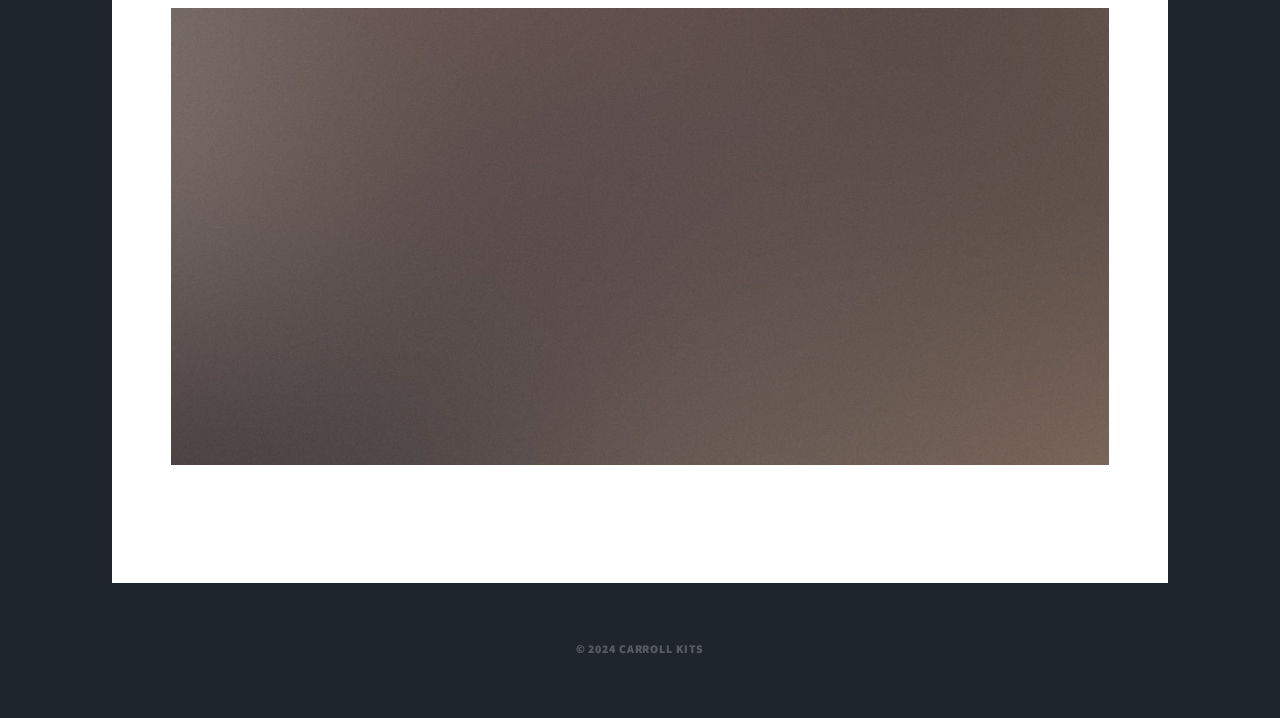
==== commit dd1653ba: "test selector" ====
--- a/massively/index.html
+++ b/massively/index.html
@@ -10,6 +10,7 @@
 		<meta charset="utf-8" />
 		<meta name="viewport" content="width=device-width, initial-scale=1, user-scalable=no" />
 		<link rel="stylesheet" href="assets/css/main.css" />
+		
 		<noscript><link rel="stylesheet" href="assets/css/noscript.css" /></noscript>
 	</head>
 	<body class="is-preload">
@@ -36,7 +37,7 @@
 					<nav id="nav">
 						<ul class="links">
 							<li class="active"><a href="index.html">Introduction</a></li>
-							<li><a href="paperplane.html">Paper Plane Launcher</a></li>
+							<li><a href="paperplane.html?lang=[lang]">Paper Plane Launcher</a></li>
 							<li><a href="zipline.html">Zipline Racer</a></li>
 						</ul>
 						<ul class="icons">
@@ -47,10 +48,27 @@
 						</ul>
 					</nav>
 
-				<!-- Main -->
+				<!-- Main -->					
 					<div id="main">
+						<form>
+							<label for="lang-switch">
+								<span lang="en">Language</span>
+								<span lang="es">Idioma</span>
+							</label>
+							<select id="lang-switch">
+								<option value="en" selected>English</option>
+								<option value="es">Español</option>
+							</select>
+						</form>
+						<p>
+							<span lang="es">한국어 텍스트</span>
+							<span lang="en">Text in English</span>
+						</p>
+						<a class="language-link" href="index.html">Next Page</a>
+							<!-- <script src="https://code.jquery.com/jquery-2.2.4.min.js" integrity="sha256-BbhdlvQf/xTY9gja0Dq3HiwQF8LaCRTXxZKRutelT44=" crossorigin="anonymous"></script> -->
 
 						<!-- Featured Post -->
+
 							<article class="post featured">
 								<header class="major">
 									<!-- <span class="date">April 25, 2017</span> -->
@@ -157,55 +175,6 @@
 
 					</div>
 
-				<!-- Footer -->
-					<!-- <footer id="footer">
-						<section>
-							<form method="post" action="#">
-								<div class="fields">
-									<div class="field">
-										<label for="name">Name</label>
-										<input type="text" name="name" id="name" />
-									</div>
-									<div class="field">
-										<label for="email">Email</label>
-										<input type="text" name="email" id="email" />
-									</div>
-									<div class="field">
-										<label for="message">Message</label>
-										<textarea name="message" id="message" rows="3"></textarea>
-									</div>
-								</div>
-								<ul class="actions">
-									<li><input type="submit" value="Send Message" /></li>
-								</ul>
-							</form>
-						</section>
-						<section class="split contact">
-							<section class="alt">
-								<h3>Address</h3>
-								<p>1234 Somewhere Road #87257<br />
-								Nashville, TN 00000-0000</p>
-							</section>
-							<section>
-								<h3>Phone</h3>
-								<p><a href="#">(000) 000-0000</a></p>
-							</section>
-							<section>
-								<h3>Email</h3>
-								<p><a href="#">info@untitled.tld</a></p>
-							</section>
-							<section>
-								<h3>Social</h3>
-								<ul class="icons alt">
-									<li><a href="#" class="icon brands alt fa-twitter"><span class="label">Twitter</span></a></li>
-									<li><a href="#" class="icon brands alt fa-facebook-f"><span class="label">Facebook</span></a></li>
-									<li><a href="#" class="icon brands alt fa-instagram"><span class="label">Instagram</span></a></li>
-									<li><a href="#" class="icon brands alt fa-github"><span class="label">GitHub</span></a></li>
-								</ul>
-							</section>
-						</section>
-					</footer> -->
-
 				<!-- Copyright -->
 					<div id="copyright">
 						<ul><li>&copy; 2024 Carroll Kits</li></ul>
@@ -221,6 +190,46 @@
 			<script src="assets/js/breakpoints.min.js"></script>
 			<script src="assets/js/util.js"></script>
 			<script src="assets/js/main.js"></script>
-
+			<script>
+				$('[lang]').hide(); // hide all lang attributes on start.
+				$('[lang="en"]').show(); // show just Korean text (you can change it)
+				$('#lang-switch').change(function () { // put onchange event when user select option from select
+					var lang = $(this).val(); // decide which language to display using switch case. The rest is obvious (i think)
+					switch (lang) {
+						case 'en':
+							$('[lang]').hide();
+							$('[lang="en"]').show();
+						break;
+						case 'es':
+							$('[lang]').hide();
+							$('[lang="es"]').show();
+						break;
+						default:
+							$('[lang]').hide();
+							$('[lang="es"]').show();
+						}
+				});
+				</script>
+				<script>
+					$(document).ready(function() {
+						// Function to construct URL with current language as parameter
+						function constructURL(language, href) {
+							var url = href;
+							if (language) {
+								url += (href.indexOf('?') === -1 ? '?' : '&') + 'lang=' + language;
+							}
+							return url;
+						}
+					
+						// Handle click event on links
+						$('.language-link').click(function(event) {
+							event.preventDefault(); // Prevent the default link behavior
+							var lang = $('#lang-switch').val(); // Get current language selection
+							var nextPageURL = constructURL(lang, $(this).attr('href')); // Construct URL with language parameter
+							// Redirect to the next page
+							window.location.href = nextPageURL;
+						});
+					});
+					</script>
 	</body>
 </html>